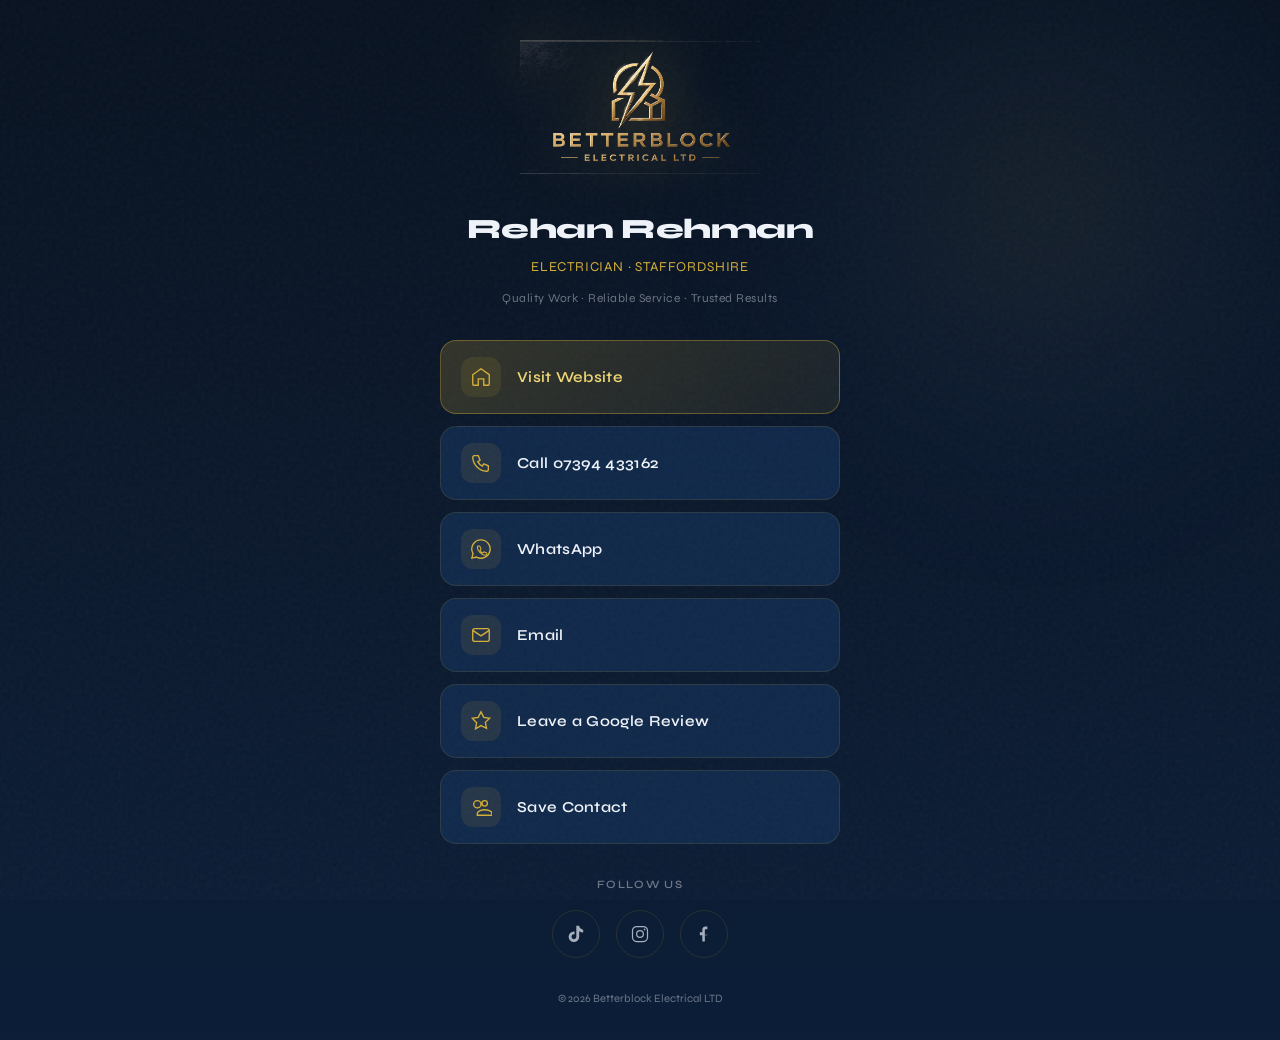
==== links/index.html @ 1008aa53 "Initial Betterblock Electrical website. EOF  Co-authored-by: Cursor <cursoragent@cursor.com>" ====
<!DOCTYPE html>
<html lang="en-GB">
<head>
  <meta charset="UTF-8">
  <meta name="viewport" content="width=device-width, initial-scale=1.0">
  <meta name="description" content="Betterblock Electrical — contact Rehan Rehman. Call, WhatsApp, save contact, and more.">
  <title>Betterblock Electrical | Digital Card</title>
  <link rel="preconnect" href="https://fonts.googleapis.com">
  <link rel="preconnect" href="https://fonts.gstatic.com" crossorigin>
  <link href="https://fonts.googleapis.com/css2?family=Instrument+Serif:ital@0;1&family=Syne:wght@400;500;600;700;800&display=swap" rel="stylesheet">
  <link rel="stylesheet" href="../css/styles.css">
  <link rel="stylesheet" href="../css/links.css">
  <link rel="icon" href="../assets/logo-icon.png" type="image/png">
</head>
<body class="links-page">
  <div class="grain" aria-hidden="true"></div>
  <div class="ambient-light ambient-hero" aria-hidden="true"></div>

  <main class="links-main">
    <header class="links-header">
      <img src="../assets/logo-full.png" alt="Betterblock Electrical LTD" class="links-logo" width="240">
      <h1 class="links-name">Rehan Rehman</h1>
      <p class="links-role">Electrician · Staffordshire</p>
      <p class="links-tagline">Quality Work · Reliable Service · Trusted Results</p>
    </header>

    <nav class="links-actions" aria-label="Contact actions">
      <a href="../" class="link-btn link-btn--primary">
        <span class="link-btn-icon" aria-hidden="true">
          <svg width="22" height="22" viewBox="0 0 24 24" fill="none"><path d="M3 9.5L12 3l9 6.5V20a1 1 0 01-1 1h-5v-7H9v7H4a1 1 0 01-1-1V9.5z" stroke="currentColor" stroke-width="1.5"/></svg>
        </span>
        Visit Website
      </a>

      <a href="tel:07394433162" class="link-btn">
        <span class="link-btn-icon" aria-hidden="true">
          <svg width="22" height="22" viewBox="0 0 24 24" fill="none"><path d="M5 4h4l2 5-2.5 1.5a11 11 0 005 5L15 13l5 2v4a2 2 0 01-2 2A16 16 0 013 6a2 2 0 012-2z" stroke="currentColor" stroke-width="1.5"/></svg>
        </span>
        Call 07394 433162
      </a>

      <a href="https://wa.me/447394433162" class="link-btn" target="_blank" rel="noopener noreferrer">
        <span class="link-btn-icon" aria-hidden="true">
          <svg width="22" height="22" viewBox="0 0 24 24" fill="none"><path d="M12 2a10 10 0 00-8.7 15L2 22l5.2-1.2A10 10 0 1012 2z" stroke="currentColor" stroke-width="1.5"/><path d="M8.5 9.5c.3-.7.5-.7.9-.7h.8c.3 0 .5 0 .7.5l1 2.3c.1.3 0 .5-.2.7l-.6.6c-.2.2-.2.4 0 .7.5.9 1.5 1.9 2.4 2.4.3.2.5.2.7 0l.6-.6c.2-.2.4-.3.7-.2l2.3 1c.5.2.5.4.5.7v.8c0 .4 0 .6-.7.9-1 .5-2.2.4-3.8-.5-2-1.1-3.9-3-5-5-.9-1.6-1-2.8-.5-3.8z" stroke="currentColor" stroke-width="1.2"/></svg>
        </span>
        WhatsApp
      </a>

      <a href="mailto:Betterblockelectrical@gmail.com" class="link-btn">
        <span class="link-btn-icon" aria-hidden="true">
          <svg width="22" height="22" viewBox="0 0 24 24" fill="none"><rect x="3" y="5" width="18" height="14" rx="2" stroke="currentColor" stroke-width="1.5"/><path d="M3 7l9 6 9-6" stroke="currentColor" stroke-width="1.5"/></svg>
        </span>
        Email
      </a>

      <a href="#" class="link-btn" id="google-review" data-placeholder="Add your Google review link">
        <span class="link-btn-icon" aria-hidden="true">
          <svg width="22" height="22" viewBox="0 0 24 24" fill="none"><path d="M12 2l3 6 6.5 1-4.7 4.5 1.2 6.5L12 17l-6 3.5 1.2-6.5L2.5 9 9 8l3-6z" stroke="currentColor" stroke-width="1.5"/></svg>
        </span>
        Leave a Google Review
      </a>

      <a href="../assets/contact.vcf" class="link-btn" download="Rehan-Rehman-Better-Block-Electrical.vcf">
        <span class="link-btn-icon" aria-hidden="true">
          <svg width="22" height="22" viewBox="0 0 24 24" fill="none"><path d="M16 11c1.7 0 3-1.3 3-3S17.7 5 16 5s-3 1.3-3 3 1.3 3 3 3zM8 13c2.2 0 4-1.8 4-4S10.2 5 8 5 4 6.8 4 9s1.8 4 4 4zm8 2c-2.7 0-8 1.3-8 4v2h16v-2c0-2.7-5.3-4-8-4z" stroke="currentColor" stroke-width="1.5"/></svg>
        </span>
        Save Contact
      </a>
    </nav>

    <div class="links-social">
      <p class="links-social-label">Follow us</p>
      <div class="social-row">
        <a href="#" class="social-btn" aria-label="TikTok" data-placeholder="Add TikTok URL">
          <svg width="20" height="20" viewBox="0 0 24 24" fill="currentColor" aria-hidden="true"><path d="M19.59 6.69a4.83 4.83 0 01-3.77-4.25V2h-3.45v13.67a2.89 2.89 0 01-2.88 2.5 2.89 2.89 0 01-2.89-2.89 2.89 2.89 0 012.89-2.89c.28 0 .54.04.79.1v-3.5a6.37 6.37 0 00-.79-.05 6.34 6.34 0 00-6.34 6.34 6.34 6.34 0 006.34 6.34 6.34 6.34 0 006.34-6.34V8.69a8.18 8.18 0 004.78 1.52V6.76a4.85 4.85 0 01-1.01-.07z"/></svg>
        </a>
        <a href="#" class="social-btn" aria-label="Instagram" data-placeholder="Add Instagram URL">
          <svg width="20" height="20" viewBox="0 0 24 24" fill="none" aria-hidden="true"><rect x="3" y="3" width="18" height="18" rx="5" stroke="currentColor" stroke-width="1.5"/><circle cx="12" cy="12" r="4" stroke="currentColor" stroke-width="1.5"/><circle cx="17.5" cy="6.5" r="1" fill="currentColor"/></svg>
        </a>
        <a href="#" class="social-btn" aria-label="Facebook" data-placeholder="Add Facebook URL">
          <svg width="20" height="20" viewBox="0 0 24 24" fill="currentColor" aria-hidden="true"><path d="M13 10V7.5c0-.8.2-1.3 1.3-1.3H16V3h-2.2C11.1 3 10 4.9 10 7v3H7v3.5h3V21h3v-7.5h2.5L17 13h-4z"/></svg>
        </a>
      </div>
    </div>

    <footer class="links-footer">
      <p>&copy; 2026 Betterblock Electrical LTD</p>
    </footer>
  </main>

  <script src="../js/links.js"></script>
</body>
</html>
---- css/styles.css ----
/* ============================================
   BETTER BLOCK ELECTRICAL — Design System
   Dark premium + gold accents (from business card)
   ============================================ */

:root {
  --bg-deep: #0a1628;
  --bg-surface: #0f2240;
  --bg-elevated: #152d52;
  --bg-lit: #122847;
  --bg-card: rgba(18, 45, 82, 0.78);

  --gold: #d4af37;
  --gold-light: #f0d875;
  --gold-dark: #9a7b1a;
  --gold-glow: rgba(212, 175, 55, 0.4);
  --light-beam: rgba(100, 160, 230, 0.08);
  --light-beam-strong: rgba(100, 160, 230, 0.14);

  --text-primary: #f0f4fa;
  --text-secondary: rgba(240, 244, 250, 0.68);
  --text-muted: rgba(240, 244, 250, 0.42);

  --border: rgba(212, 175, 55, 0.14);
  --border-hover: rgba(212, 175, 55, 0.38);

  --font-display: 'Syne', system-ui, sans-serif;
  --font-serif: 'Instrument Serif', Georgia, serif;

  --ease-out-expo: cubic-bezier(0.16, 1, 0.3, 1);
  --ease-in-out: cubic-bezier(0.65, 0, 0.35, 1);

  --header-h: 88px;
  --section-pad: clamp(4rem, 10vw, 8rem);
  --container: min(900px, calc(100% - 2.5rem));
}

*, *::before, *::after {
  box-sizing: border-box;
  margin: 0;
  padding: 0;
}

html {
  scroll-behavior: auto;
}

html.lenis, html.lenis body {
  height: auto;
}

.lenis.lenis-smooth {
  scroll-behavior: auto !important;
}

body {
  font-family: var(--font-display);
  background: linear-gradient(180deg, #081220 0%, var(--bg-deep) 35%, #0c1e38 100%);
  color: var(--text-primary);
  line-height: 1.6;
  overflow-x: hidden;
  -webkit-font-smoothing: antialiased;
}

body.is-loading {
  overflow: hidden;
}

body.is-loading main,
body.is-loading .site-header,
body.is-loading .mobile-cta-bar {
  visibility: hidden;
}

main {
  display: flex;
  flex-direction: column;
  align-items: center;
  width: 100%;
}

main > section {
  width: 100%;
}

a, button {
  cursor: pointer;
}

img {
  max-width: 100%;
  display: block;
}

a {
  color: inherit;
  text-decoration: none;
}

button {
  font: inherit;
  border: none;
  background: none;
  color: inherit;
}

/* Ambient light orbs */
.ambient-light {
  position: fixed;
  pointer-events: none;
  z-index: 0;
  border-radius: 50%;
  filter: blur(80px);
}

.ambient-hero {
  top: -10%;
  right: -5%;
  width: min(600px, 80vw);
  height: min(600px, 80vw);
  background: radial-gradient(circle, rgba(212, 175, 55, 0.1) 0%, rgba(60, 120, 200, 0.06) 40%, transparent 70%);
}

.ambient-mid {
  bottom: 30%;
  left: -10%;
  width: min(500px, 70vw);
  height: min(500px, 70vw);
  background: radial-gradient(circle, rgba(50, 100, 180, 0.12) 0%, transparent 70%);
}

.section-lit {
  position: relative;
  background: linear-gradient(180deg, var(--bg-lit) 0%, var(--bg-surface) 100%);
  border-top: 1px solid rgba(212, 175, 55, 0.08);
  border-bottom: 1px solid rgba(212, 175, 55, 0.08);
}

.section-glow {
  position: absolute;
  top: 50%;
  left: 20%;
  width: 500px;
  height: 500px;
  transform: translate(-50%, -50%);
  background: radial-gradient(circle, var(--light-beam-strong) 0%, transparent 70%);
  pointer-events: none;
  z-index: 0;
}

.process-inner,
.areas-inner,
.faq-inner {
  position: relative;
  z-index: 1;
}

.section-glow--right {
  left: auto;
  right: 0;
  transform: translate(30%, -50%);
}

.section-header--center {
  text-align: center;
  margin-left: auto;
  margin-right: auto;
}

.section-header--center .section-desc {
  margin-left: auto;
  margin-right: auto;
}

/* Grain overlay */
.grain {
  position: fixed;
  inset: 0;
  z-index: 9998;
  pointer-events: none;
  opacity: 0.04;
  background-image: url("data:image/svg+xml,%3Csvg viewBox='0 0 256 256' xmlns='http://www.w3.org/2000/svg'%3E%3Cfilter id='n'%3E%3CfeTurbulence type='fractalNoise' baseFrequency='0.85' numOctaves='4' stitchTiles='stitch'/%3E%3C/filter%3E%3Crect width='100%25' height='100%25' filter='url(%23n)'/%3E%3C/svg%3E");
}

/* Custom cursor glow — soft ambient light, cursor stays visible */
.cursor-glow {
  position: fixed;
  top: 0;
  left: 0;
  width: 360px;
  height: 360px;
  border-radius: 50%;
  background: radial-gradient(
    circle,
    rgba(212, 175, 55, 0.07) 0%,
    rgba(80, 130, 200, 0.04) 35%,
    transparent 70%
  );
  pointer-events: none;
  z-index: 1;
  opacity: 0;
  transform: translate(-50%, -50%);
  transition: opacity 0.5s ease;
  will-change: transform;
}

.cursor-glow.is-active {
  opacity: 1;
}

@media (pointer: coarse), (prefers-reduced-motion: reduce) {
  .cursor-glow { display: none; }
}

/* Electric canvas background */
#electric-canvas {
  position: fixed;
  inset: 0;
  z-index: 1;
  pointer-events: none;
  opacity: 1;
}

/* ========== HEADER ========== */
.site-header {
  position: fixed;
  top: 0;
  left: 0;
  right: 0;
  z-index: 100;
  min-height: var(--header-h);
  display: flex;
  align-items: center;
  justify-content: center;
  padding: 0.75rem 3.5rem 0.75rem 1.25rem;
  background: rgba(10, 22, 40, 0.88);
  backdrop-filter: blur(20px) saturate(1.2);
  border-bottom: 1px solid var(--border);
  transition: transform 0.5s var(--ease-out-expo), background 0.3s;
}

.header-center {
  display: flex;
  flex-direction: column;
  align-items: center;
  gap: 0.65rem;
  width: 100%;
  max-width: var(--container);
}

@media (min-width: 900px) {
  .header-center {
    flex-direction: row;
    justify-content: center;
    flex-wrap: wrap;
    gap: 1.5rem 2.5rem;
  }
}

.site-header.hidden {
  transform: translateY(-100%);
}

.logo-link {
  display: flex;
  align-items: center;
  gap: 0.75rem;
}

.logo-mark {
  width: 40px;
  height: 40px;
  object-fit: contain;
  filter: drop-shadow(0 0 10px var(--gold-glow));
}

.logo-text {
  display: flex;
  flex-direction: column;
  line-height: 1.15;
}

.logo-name {
  font-size: 0.85rem;
  font-weight: 700;
  letter-spacing: 0.06em;
  text-transform: uppercase;
}

.logo-sub {
  font-size: 0.6rem;
  font-weight: 500;
  letter-spacing: 0.2em;
  text-transform: uppercase;
  color: var(--gold);
}

.nav-desktop {
  display: none;
  gap: 2.5rem;
}

.nav-desktop a {
  font-size: 0.8rem;
  font-weight: 500;
  letter-spacing: 0.04em;
  text-transform: uppercase;
  color: var(--text-secondary);
  transition: color 0.3s;
  position: relative;
}

.nav-desktop a::after {
  content: '';
  position: absolute;
  bottom: -4px;
  left: 0;
  width: 0;
  height: 1px;
  background: var(--gold);
  transition: width 0.4s var(--ease-out-expo);
}

.nav-desktop a:hover {
  color: var(--text-primary);
}

.nav-desktop a:hover::after {
  width: 100%;
}

.header-cta {
  display: none;
  align-items: center;
  gap: 0.5rem;
  padding: 0.55rem 1.25rem;
  font-size: 0.75rem;
  font-weight: 600;
  letter-spacing: 0.06em;
  text-transform: uppercase;
  border: 1px solid var(--border-hover);
  border-radius: 100px;
  transition: all 0.4s var(--ease-out-expo);
}

.header-actions {
  display: none;
  align-items: center;
  gap: 0.65rem;
  flex-wrap: wrap;
  justify-content: center;
}

.header-card,
.header-email {
  padding: 0.5rem 1rem;
  font-size: 0.72rem;
  font-weight: 600;
  letter-spacing: 0.06em;
  text-transform: uppercase;
  color: var(--gold);
  border: 1px solid var(--border);
  border-radius: 100px;
  transition: all 0.35s var(--ease-out-expo);
}

.header-card:hover,
.header-email:hover {
  border-color: var(--gold);
  background: rgba(212, 175, 55, 0.1);
  box-shadow: 0 0 20px rgba(212, 175, 55, 0.12);
}

.header-cta:hover {
  background: rgba(212, 175, 55, 0.1);
  border-color: var(--gold);
  box-shadow: 0 0 30px var(--gold-glow);
}

.cta-dot {
  width: 6px;
  height: 6px;
  border-radius: 50%;
  background: #4ade80;
  box-shadow: 0 0 8px #4ade80;
  animation: pulse-dot 2s infinite;
}

@keyframes pulse-dot {
  0%, 100% { opacity: 1; transform: scale(1); }
  50% { opacity: 0.6; transform: scale(0.85); }
}

.menu-toggle {
  display: flex;
  align-items: center;
  justify-content: center;
  width: 44px;
  height: 44px;
  padding: 0;
  z-index: 110;
  position: absolute;
  right: 1rem;
  top: 50%;
  transform: translateY(-50%);
  border-radius: 12px;
  border: 1px solid var(--border-hover);
  background: rgba(212, 175, 55, 0.06);
  transition: all 0.4s var(--ease-out-expo);
}

.menu-toggle:hover {
  border-color: var(--gold);
  background: rgba(212, 175, 55, 0.12);
  box-shadow: 0 0 24px rgba(212, 175, 55, 0.15);
}

.menu-toggle-box {
  display: flex;
  flex-direction: column;
  align-items: center;
  justify-content: center;
  gap: 5px;
  width: 20px;
}

.menu-line {
  display: block;
  width: 20px;
  height: 1.5px;
  background: var(--gold-light);
  border-radius: 2px;
  transition: all 0.45s var(--ease-out-expo);
  transform-origin: center;
}

.menu-toggle.active {
  border-color: var(--gold);
  background: rgba(212, 175, 55, 0.15);
}

.menu-toggle.active .menu-line:nth-child(1) {
  transform: translateY(6.5px) rotate(45deg);
}

.menu-toggle.active .menu-line:nth-child(2) {
  opacity: 0;
  transform: scaleX(0);
}

.menu-toggle.active .menu-line:nth-child(3) {
  transform: translateY(-6.5px) rotate(-45deg);
}

.mobile-menu {
  position: fixed;
  inset: 0;
  z-index: 105;
  pointer-events: none;
  visibility: hidden;
}

.mobile-menu.open {
  pointer-events: auto;
  visibility: visible;
}

.mobile-menu-backdrop {
  position: absolute;
  inset: 0;
  background: rgba(6, 14, 28, 0.75);
  backdrop-filter: blur(8px);
  opacity: 0;
  transition: opacity 0.5s var(--ease-out-expo);
  cursor: pointer;
}

.mobile-menu.open .mobile-menu-backdrop {
  opacity: 1;
}

.mobile-menu-panel {
  position: absolute;
  top: 0;
  right: 0;
  width: min(100%, 380px);
  height: 100%;
  display: flex;
  flex-direction: column;
  padding: calc(var(--header-h) + 1.5rem) 2rem 2rem;
  background: linear-gradient(165deg, rgba(15, 34, 64, 0.98) 0%, rgba(8, 18, 32, 0.99) 100%);
  border-left: 1px solid var(--border);
  box-shadow: -20px 0 80px rgba(0, 0, 0, 0.5);
  transform: translateX(105%);
  transition: transform 0.55s var(--ease-out-expo);
  overflow-y: auto;
}

.mobile-menu.open .mobile-menu-panel {
  transform: translateX(0);
}

.mobile-menu-panel::before {
  content: '';
  position: absolute;
  top: 0;
  left: 0;
  right: 0;
  height: 3px;
  background: linear-gradient(90deg, transparent, var(--gold), transparent);
  opacity: 0.6;
}

.mobile-menu-top {
  display: flex;
  align-items: center;
  justify-content: space-between;
  gap: 0.75rem;
  margin-bottom: 2.5rem;
  padding-bottom: 1.5rem;
  border-bottom: 1px solid var(--border);
}

.mobile-menu-brand {
  display: flex;
  align-items: center;
  gap: 0.75rem;
}

.mobile-menu-top img {
  filter: drop-shadow(0 0 12px var(--gold-glow));
}

.mobile-menu-close {
  display: flex;
  align-items: center;
  justify-content: center;
  width: 40px;
  height: 40px;
  border-radius: 10px;
  border: 1px solid var(--border-hover);
  background: rgba(212, 175, 55, 0.08);
  flex-shrink: 0;
  position: relative;
  transition: all 0.3s var(--ease-out-expo);
}

.mobile-menu-close span {
  position: absolute;
  width: 16px;
  height: 1.5px;
  background: var(--gold-light);
  border-radius: 2px;
}

.mobile-menu-close span:first-child { transform: rotate(45deg); }
.mobile-menu-close span:last-child { transform: rotate(-45deg); }

.mobile-menu-close:hover {
  border-color: var(--gold);
  background: rgba(212, 175, 55, 0.15);
}

body.menu-open .site-header {
  z-index: 120;
  transform: translateY(0) !important;
}

body.menu-open .menu-toggle {
  z-index: 121;
}

.mobile-menu-label {
  font-size: 0.65rem;
  font-weight: 600;
  letter-spacing: 0.2em;
  text-transform: uppercase;
  color: var(--text-muted);
}

.mobile-menu nav {
  display: flex;
  flex-direction: column;
  gap: 0.25rem;
  flex: 1;
}

.mobile-menu nav a {
  display: flex;
  align-items: baseline;
  gap: 1rem;
  padding: 1rem 0.75rem;
  border-radius: 12px;
  font-weight: 700;
  letter-spacing: -0.02em;
  color: var(--text-primary);
  transition: all 0.35s var(--ease-out-expo);
  border: 1px solid transparent;
}

.mobile-menu nav a:hover,
.mobile-menu nav a:focus-visible {
  background: rgba(212, 175, 55, 0.08);
  border-color: rgba(212, 175, 55, 0.2);
  color: var(--gold-light);
}

.nav-index {
  font-size: 0.7rem;
  font-weight: 600;
  letter-spacing: 0.08em;
  color: var(--gold);
  opacity: 0.7;
  min-width: 1.5rem;
}

.nav-text {
  font-size: clamp(1.35rem, 4.5vw, 1.75rem);
}

.mobile-menu-actions {
  display: flex;
  flex-direction: column;
  gap: 0.75rem;
  margin-top: 2rem;
  padding-top: 1.5rem;
  border-top: 1px solid var(--border);
}

.mobile-menu-call {
  display: flex;
  align-items: center;
  justify-content: center;
  gap: 0.6rem;
  padding: 1rem 1.25rem;
  font-size: 1rem;
  font-weight: 700;
  letter-spacing: 0.02em;
  color: var(--bg-deep) !important;
  background: linear-gradient(135deg, var(--gold-light), var(--gold));
  border-radius: 100px;
  box-shadow: 0 4px 24px var(--gold-glow);
  transition: transform 0.3s var(--ease-out-expo), box-shadow 0.3s;
}

.mobile-menu-call:hover {
  transform: translateY(-2px);
  box-shadow: 0 8px 32px var(--gold-glow);
}

.call-dot {
  width: 8px;
  height: 8px;
  border-radius: 50%;
  background: #4ade80;
  box-shadow: 0 0 8px #4ade80;
  animation: pulse-dot 2s infinite;
}

.mobile-menu-card {
  text-align: center;
  padding: 0.85rem;
  font-size: 0.8rem;
  font-weight: 600;
  letter-spacing: 0.06em;
  text-transform: uppercase;
  color: var(--gold) !important;
  border: 1px solid var(--border-hover);
  border-radius: 100px;
  transition: all 0.3s var(--ease-out-expo);
}

.mobile-menu-email {
  text-align: center;
  padding: 0.85rem;
  font-size: 0.8rem;
  font-weight: 600;
  letter-spacing: 0.06em;
  text-transform: uppercase;
  color: var(--text-primary) !important;
  border: 1px solid var(--border);
  border-radius: 100px;
  transition: all 0.3s var(--ease-out-expo);
}

.mobile-menu-email:hover {
  border-color: var(--gold);
  color: var(--gold) !important;
}

.mobile-menu-card:hover {
  background: rgba(212, 175, 55, 0.08);
  border-color: var(--gold);
}

@media (min-width: 900px) {
  .nav-desktop { display: flex; }
  .header-actions { display: flex; }
  .header-cta { display: flex; }
  .menu-toggle { display: none; }
}

/* ========== HERO ========== */
.hero {
  position: relative;
  min-height: 100vh;
  min-height: 100dvh;
  display: flex;
  flex-direction: column;
  align-items: center;
  justify-content: center;
  text-align: center;
  padding: calc(var(--header-h) + 2rem) 1.25rem 4rem;
  overflow: hidden;
}

.hero-grid {
  position: absolute;
  inset: 0;
  background-image:
    radial-gradient(circle at 50% 30%, rgba(60, 120, 200, 0.1) 0%, transparent 50%),
    radial-gradient(circle at 50% 70%, rgba(212, 175, 55, 0.06) 0%, transparent 45%),
    linear-gradient(rgba(80, 130, 200, 0.04) 1px, transparent 1px),
    linear-gradient(90deg, rgba(80, 130, 200, 0.04) 1px, transparent 1px);
  background-size: 100% 100%, 100% 100%, 60px 60px, 60px 60px;
  mask-image: radial-gradient(ellipse 80% 70% at 50% 50%, black 20%, transparent 80%);
}

.hero-content {
  position: relative;
  z-index: 2;
  max-width: 680px;
  margin: 0 auto;
  display: flex;
  flex-direction: column;
  align-items: center;
}

.hero-badge {
  display: inline-flex;
  align-items: center;
  gap: 0.6rem;
  padding: 0.45rem 1rem 0.45rem 0.75rem;
  font-size: 0.72rem;
  font-weight: 500;
  letter-spacing: 0.04em;
  text-transform: uppercase;
  color: var(--text-secondary);
  border: 1px solid var(--border);
  border-radius: 100px;
  background: rgba(15, 34, 64, 0.55);
  backdrop-filter: blur(10px);
  margin-bottom: 1.75rem;
  opacity: 0;
}

.badge-pulse {
  width: 8px;
  height: 8px;
  border-radius: 50%;
  background: var(--gold);
  box-shadow: 0 0 12px var(--gold-glow);
  animation: pulse-dot 2s infinite;
}

.hero-title {
  font-size: clamp(3rem, 10vw, 5.5rem);
  font-weight: 800;
  line-height: 0.95;
  letter-spacing: -0.04em;
  margin-bottom: 1.5rem;
}

.hero-title .line {
  display: block;
  overflow: hidden;
}

.hero-title .word {
  display: inline-block;
  transform: translateY(110%);
}

.hero-title .accent {
  font-family: var(--font-serif);
  font-style: italic;
  font-weight: 400;
  color: var(--gold);
  background: linear-gradient(135deg, var(--gold-light), var(--gold), var(--gold-dark));
  -webkit-background-clip: text;
  -webkit-text-fill-color: transparent;
  background-clip: text;
}

.hero-lead {
  font-size: clamp(1rem, 2.5vw, 1.15rem);
  color: var(--text-secondary);
  max-width: 520px;
  margin: 0 auto 2rem;
  line-height: 1.7;
  opacity: 0;
}

.hero-actions {
  display: flex;
  flex-wrap: wrap;
  gap: 0.75rem;
  margin-bottom: 3rem;
  opacity: 0;
  justify-content: center;
}

@media (max-width: 520px) {
  .hero-actions .btn {
    width: 100%;
    max-width: 280px;
  }
}

.btn {
  display: inline-flex;
  align-items: center;
  justify-content: center;
  gap: 0.6rem;
  padding: 0.9rem 1.75rem;
  font-size: 0.85rem;
  font-weight: 600;
  letter-spacing: 0.04em;
  text-transform: uppercase;
  border-radius: 100px;
  transition: all 0.4s var(--ease-out-expo);
  position: relative;
  overflow: hidden;
}

.btn-primary {
  background: linear-gradient(135deg, var(--gold-light), var(--gold), var(--gold-dark));
  color: var(--bg-deep);
  border: none;
  box-shadow: 0 4px 30px var(--gold-glow);
}

.btn-primary:hover {
  transform: translateY(-2px);
  box-shadow: 0 8px 40px rgba(212, 175, 55, 0.5);
}

.btn-primary::before {
  content: '';
  position: absolute;
  inset: 0;
  background: linear-gradient(135deg, transparent, rgba(255,255,255,0.25), transparent);
  transform: translateX(-100%);
  transition: transform 0.6s;
}

.btn-primary:hover::before {
  transform: translateX(100%);
}

.btn-ghost {
  border: 1px solid var(--border);
  color: var(--text-primary);
  background: rgba(15, 34, 64, 0.5);
  backdrop-filter: blur(10px);
}

.btn-ghost:hover {
  border-color: var(--gold);
  color: var(--gold);
}

.btn-card {
  border: 1px solid rgba(212, 175, 55, 0.45);
  color: var(--gold);
  background: rgba(212, 175, 55, 0.08);
  backdrop-filter: blur(10px);
}

.btn-card:hover {
  background: rgba(212, 175, 55, 0.16);
  border-color: var(--gold);
  box-shadow: 0 0 24px rgba(212, 175, 55, 0.18);
}

.btn-full {
  width: 100%;
}

.hero-trust {
  display: flex;
  flex-wrap: wrap;
  align-items: center;
  justify-content: center;
  gap: 1.5rem;
  opacity: 0;
}

.trust-item {
  display: flex;
  flex-direction: column;
  gap: 0.15rem;
  align-items: center;
}

.trust-num {
  font-size: 1.1rem;
  font-weight: 700;
  color: var(--gold);
  letter-spacing: -0.02em;
}

.trust-label {
  font-size: 0.68rem;
  text-transform: uppercase;
  letter-spacing: 0.08em;
  color: var(--text-muted);
}

.trust-divider {
  width: 1px;
  height: 32px;
  background: var(--border);
}

/* Hero visual — centred below copy */
.hero-visual {
  display: block;
  position: relative;
  z-index: 1;
  width: 100%;
  max-width: 380px;
  aspect-ratio: 1;
  margin: 2rem auto 0;
}

.logo-hero {
  position: absolute;
  top: 50%;
  left: 50%;
  transform: translate(-50%, -50%);
  z-index: 3;
}

.logo-hero img {
  width: clamp(200px, 28vw, 320px);
  height: auto;
  filter: drop-shadow(0 0 50px var(--gold-glow));
}

.logo-shimmer {
  position: absolute;
  inset: -20%;
  background: conic-gradient(from 0deg, transparent, rgba(212,175,55,0.15), transparent);
  animation: shimmer-spin 8s linear infinite;
  pointer-events: none;
}

@keyframes shimmer-spin {
  to { transform: rotate(360deg); }
}

.visual-ring {
  position: absolute;
  top: 50%;
  left: 50%;
  border-radius: 50%;
  border: 1px solid var(--border);
  transform: translate(-50%, -50%);
}

.ring-1 { width: 60%; height: 60%; animation: ring-pulse 4s ease-in-out infinite; }
.ring-2 { width: 80%; height: 80%; animation: ring-pulse 4s ease-in-out infinite 0.5s; }
.ring-3 { width: 100%; height: 100%; animation: ring-pulse 4s ease-in-out infinite 1s; }

@keyframes ring-pulse {
  0%, 100% { opacity: 0.3; transform: translate(-50%, -50%) scale(1); }
  50% { opacity: 0.8; transform: translate(-50%, -50%) scale(1.02); }
}

.floating-card {
  position: absolute;
  display: flex;
  align-items: center;
  gap: 0.5rem;
  padding: 0.65rem 1rem;
  font-size: 0.72rem;
  font-weight: 500;
  letter-spacing: 0.02em;
  white-space: nowrap;
  background: var(--bg-card);
  backdrop-filter: blur(20px);
  border: 1px solid var(--border);
  border-radius: 12px;
  box-shadow: 0 8px 32px rgba(0,0,0,0.3);
  z-index: 4;
}

.fc-icon { font-size: 1rem; }

.card-1 { top: 15%; right: 0; animation: float 6s ease-in-out infinite; }
.card-2 { bottom: 25%; left: -5%; animation: float 7s ease-in-out infinite 1s; }
.card-3 { bottom: 8%; right: 10%; animation: float 5s ease-in-out infinite 2s; }

@media (max-width: 600px) {
  .floating-card { display: none; }
  .hero-visual { max-width: 280px; }
}

@keyframes float {
  0%, 100% { transform: translateY(0); }
  50% { transform: translateY(-12px); }
}

.scroll-hint {
  position: absolute;
  bottom: 2rem;
  left: 50%;
  transform: translateX(-50%);
  display: flex;
  flex-direction: column;
  align-items: center;
  gap: 0.75rem;
  font-size: 0.65rem;
  letter-spacing: 0.2em;
  text-transform: uppercase;
  color: var(--text-muted);
  opacity: 0;
}

.scroll-line {
  width: 1px;
  height: 48px;
  background: linear-gradient(to bottom, var(--gold), transparent);
  animation: scroll-line 2s ease-in-out infinite;
}

@keyframes scroll-line {
  0%, 100% { transform: scaleY(0.3); transform-origin: top; opacity: 0.3; }
  50% { transform: scaleY(1); opacity: 1; }
}

/* ========== MARQUEE ========== */
.marquee-section {
  position: relative;
  z-index: 2;
  padding: 1.25rem 0;
  border-top: 1px solid var(--border);
  border-bottom: 1px solid var(--border);
  background: var(--bg-surface);
  overflow: hidden;
}

.marquee-track {
  display: flex;
  gap: 2rem;
  white-space: nowrap;
  animation: marquee 30s linear infinite;
  font-size: 0.8rem;
  font-weight: 600;
  letter-spacing: 0.15em;
  text-transform: uppercase;
  color: var(--text-muted);
}

.marquee-track .dot {
  color: var(--gold);
  font-size: 0.5rem;
}

@keyframes marquee {
  from { transform: translateX(0); }
  to { transform: translateX(-50%); }
}

/* ========== SERVICES ========== */
.services {
  position: relative;
  z-index: 2;
  padding: var(--section-pad) 1.25rem;
  max-width: var(--container);
  margin: 0 auto;
  text-align: center;
}

.section-header {
  max-width: 640px;
  margin: 0 auto clamp(2rem, 4vw, 3rem);
  text-align: center;
}

.section-tag {
  display: inline-block;
  font-size: 0.7rem;
  font-weight: 600;
  letter-spacing: 0.15em;
  text-transform: uppercase;
  color: var(--gold);
  margin-bottom: 1rem;
}

.section-title {
  font-size: clamp(2.25rem, 5vw, 3.5rem);
  font-weight: 800;
  line-height: 1.05;
  letter-spacing: -0.03em;
  margin-bottom: 1.25rem;
}

.section-title em {
  font-family: var(--font-serif);
  font-style: italic;
  font-weight: 400;
  color: var(--gold);
}

.section-desc {
  font-size: 1.05rem;
  color: var(--text-secondary);
  line-height: 1.7;
  margin-left: auto;
  margin-right: auto;
}

.services-grid {
  display: grid;
  grid-template-columns: 1fr;
  gap: 0.75rem;
  max-width: 520px;
  margin: 0 auto;
}

@media (min-width: 700px) {
  .services-grid {
    max-width: var(--container);
    grid-template-columns: repeat(2, 1fr);
    gap: 0.85rem;
  }
}

.service-card {
  position: relative;
  padding: 1.25rem 1.35rem;
  border-radius: 16px;
  border: 1px solid var(--border);
  background: var(--bg-card);
  backdrop-filter: blur(20px);
  overflow: hidden;
  transition: all 0.5s var(--ease-out-expo);
  cursor: pointer;
  text-align: center;
}

.service-card:hover {
  border-color: var(--border-hover);
  transform: translateY(-4px);
  box-shadow: 0 20px 60px rgba(0,0,0,0.4), 0 0 40px rgba(212,175,55,0.08);
}

.card-glow {
  position: absolute;
  top: -50%;
  left: -50%;
  width: 200%;
  height: 200%;
  background: radial-gradient(circle at var(--mouse-x, 50%) var(--mouse-y, 50%), rgba(212,175,55,0.08), transparent 50%);
  opacity: 0;
  transition: opacity 0.4s;
  pointer-events: none;
}

.service-card:hover .card-glow {
  opacity: 1;
}

.card-icon {
  width: 40px;
  height: 40px;
  display: flex;
  align-items: center;
  justify-content: center;
  margin: 0 auto 0.75rem;
  color: var(--gold);
}

.card-icon svg {
  width: 28px;
  height: 28px;
}

.service-card h3 {
  font-size: 1rem;
  font-weight: 700;
  letter-spacing: -0.02em;
  margin-bottom: 0.35rem;
}

.service-card p {
  font-size: 0.82rem;
  color: var(--text-secondary);
  line-height: 1.5;
  margin-bottom: 0.5rem;
}

@media (max-width: 699px) {
  .services-grid {
    gap: 0.55rem;
  }

  .service-card {
    display: grid;
    grid-template-columns: 36px 1fr;
    grid-template-rows: auto auto;
    column-gap: 0.85rem;
    row-gap: 0.15rem;
    padding: 0.75rem 0.9rem;
    text-align: left;
    align-items: start;
  }

  .card-icon {
    grid-row: 1 / 3;
    grid-column: 1;
    width: 36px;
    height: 36px;
    margin: 0;
    align-self: center;
  }

  .card-icon svg {
    width: 24px;
    height: 24px;
  }

  .service-card h3 {
    grid-column: 2;
    font-size: 0.9rem;
    margin-bottom: 0;
    align-self: end;
  }

  .service-card p {
    grid-column: 2;
    font-size: 0.75rem;
    line-height: 1.35;
    margin-bottom: 0;
  }

  .card-link {
    display: none;
  }
}

.card-link {
  font-size: 0.75rem;
  font-weight: 600;
  letter-spacing: 0.06em;
  text-transform: uppercase;
  color: var(--gold);
  opacity: 0;
  transform: translateY(6px);
  transition: all 0.4s var(--ease-out-expo);
}

.service-card:hover .card-link {
  opacity: 1;
  transform: translateY(0);
}

/* ========== ABOUT ========== */
.about-strip {
  position: relative;
  z-index: 2;
  padding: var(--section-pad) 1.25rem;
  background: var(--bg-surface);
  border-top: 1px solid var(--border);
  border-bottom: 1px solid var(--border);
}

.about-inner {
  max-width: var(--container);
  margin: 0 auto;
  display: flex;
  flex-direction: column;
  align-items: center;
  gap: 3rem;
  text-align: center;
}

.about-bio {
  font-size: 1.05rem;
  color: var(--text-secondary);
  line-height: 1.75;
  margin-bottom: 2rem;
  max-width: 560px;
}

.about-values {
  list-style: none;
  display: flex;
  flex-wrap: wrap;
  gap: 0.75rem;
  justify-content: center;
}

.about-visual {
  width: 100%;
  max-width: min(100%, 520px);
}

.about-values li {
  padding: 0.5rem 1.25rem;
  font-size: 0.75rem;
  font-weight: 600;
  letter-spacing: 0.06em;
  text-transform: uppercase;
  border: 1px solid var(--border-hover);
  border-radius: 100px;
  color: var(--gold);
}

.about-frame {
  position: relative;
  border-radius: 16px;
  overflow: hidden;
  box-shadow: 0 30px 80px rgba(0,0,0,0.5);
  padding: 1.25rem;
  background: linear-gradient(145deg, rgba(18, 45, 82, 0.9), rgba(8, 18, 32, 0.95));
  border: 1px solid var(--border);
}

.about-frame img {
  width: 100%;
  height: auto;
  object-fit: contain;
  object-position: center;
  border-radius: 8px;
}

.frame-corner {
  position: absolute;
  width: 24px;
  height: 24px;
  border-color: var(--gold);
  border-style: solid;
}

.frame-corner.tl { top: 12px; left: 12px; border-width: 2px 0 0 2px; }
.frame-corner.tr { top: 12px; right: 12px; border-width: 2px 2px 0 0; }
.frame-corner.bl { bottom: 12px; left: 12px; border-width: 0 0 2px 2px; }
.frame-corner.br { bottom: 12px; right: 12px; border-width: 0 2px 2px 0; }

/* ========== CONTACT ========== */
.contact {
  position: relative;
  z-index: 2;
  padding: clamp(3rem, 8vw, 6rem) 1.25rem clamp(2.5rem, 6vw, 4rem);
  overflow: hidden;
}

.contact-bg-text {
  position: absolute;
  top: 50%;
  left: 50%;
  transform: translate(-50%, -50%);
  font-size: clamp(8rem, 25vw, 20rem);
  font-weight: 800;
  letter-spacing: -0.05em;
  color: rgba(212, 175, 55, 0.03);
  pointer-events: none;
  white-space: nowrap;
}

.contact-inner {
  max-width: var(--container);
  margin: 0 auto;
  display: grid;
  grid-template-columns: 1fr;
  gap: 3rem;
  align-items: start;
}

.contact-copy p {
  font-size: 1.05rem;
  color: var(--text-secondary);
  line-height: 1.7;
  margin-bottom: 2rem;
}

.contact-methods {
  display: flex;
  flex-direction: column;
  gap: 1rem;
}

.contact-inner--centered {
  max-width: 640px;
  text-align: center;
}

.contact-inner--centered .section-header,
.contact-inner--centered .contact-copy {
  text-align: center;
}

.contact-methods--prominent {
  margin-top: 2rem;
}

@media (min-width: 600px) {
  .contact-methods--prominent {
    flex-direction: row;
  }

  .contact-methods--prominent .contact-method {
    flex: 1;
    padding: 1.75rem;
  }

  .contact-methods--prominent .cm-value {
    font-size: 1.15rem;
  }
}

.contact-method {
  display: flex;
  flex-direction: column;
  gap: 0.2rem;
  padding: 1.25rem;
  border: 1px solid var(--border);
  border-radius: 14px;
  background: var(--bg-card);
  transition: all 0.4s var(--ease-out-expo);
}

.contact-method:hover {
  border-color: var(--gold);
  box-shadow: 0 0 30px var(--gold-glow);
}

.cm-label {
  font-size: 0.65rem;
  font-weight: 600;
  letter-spacing: 0.12em;
  text-transform: uppercase;
  color: var(--text-muted);
}

.cm-value {
  font-size: 1.05rem;
  font-weight: 600;
  color: var(--gold);
  word-break: break-word;
}

.contact-extras {
  display: grid;
  grid-template-columns: 1fr;
  gap: 0.75rem;
  margin-top: 2rem;
  text-align: left;
}

@media (min-width: 600px) {
  .contact-extras {
    grid-template-columns: repeat(3, 1fr);
    text-align: center;
  }
}

.contact-extra {
  display: flex;
  align-items: flex-start;
  gap: 0.75rem;
  padding: 1rem;
  border: 1px solid var(--border);
  border-radius: 14px;
  background: rgba(18, 45, 82, 0.5);
}

@media (min-width: 600px) {
  .contact-extra {
    flex-direction: column;
    align-items: center;
    text-align: center;
  }
}

.contact-extra-icon {
  font-size: 1.25rem;
  line-height: 1;
  flex-shrink: 0;
}

.contact-extra strong {
  display: block;
  font-size: 0.82rem;
  font-weight: 700;
  margin-bottom: 0.2rem;
  color: var(--text-primary);
}

.contact-extra span {
  font-size: 0.75rem;
  color: var(--text-secondary);
  line-height: 1.45;
}

.contact-card-link {
  display: inline-block;
  margin-top: 1.75rem;
  font-size: 0.8rem;
  font-weight: 600;
  letter-spacing: 0.06em;
  text-transform: uppercase;
  color: var(--gold);
  padding: 0.75rem 1.5rem;
  border: 1px solid var(--border-hover);
  border-radius: 100px;
  transition: all 0.35s var(--ease-out-expo);
}

.contact-card-link:hover {
  background: rgba(212, 175, 55, 0.1);
  border-color: var(--gold);
  box-shadow: 0 0 24px rgba(212, 175, 55, 0.12);
}

@media (min-width: 900px) {
  .contact-inner {
    grid-template-columns: 1fr;
    gap: 2rem;
  }
}

/* ========== PROCESS ========== */
.process {
  position: relative;
  z-index: 2;
  padding: var(--section-pad) 1.25rem;
  overflow: visible;
}

.process-inner {
  max-width: var(--container);
  margin: 0 auto;
  text-align: center;
  position: relative;
  z-index: 1;
}

.process-steps-wrap {
  position: relative;
  margin-top: 3rem;
  width: 100%;
  overflow: visible;
}

.process-steps {
  display: flex;
  flex-direction: column;
  gap: 1.25rem;
  max-width: 480px;
  margin: 0 auto;
}

.process-step {
  position: relative;
  z-index: 1;
  padding: 2rem;
  border-radius: 20px;
  border: 1px solid var(--border);
  background: rgba(20, 45, 82, 0.85);
  backdrop-filter: blur(12px);
  transition: all 0.4s var(--ease-out-expo);
  text-align: center;
  opacity: 1;
  visibility: visible;
}

.step-icon {
  position: relative;
  z-index: 2;
  width: 56px;
  height: 56px;
  margin: 0 auto 1rem;
  display: flex;
  align-items: center;
  justify-content: center;
  flex-shrink: 0;
  border-radius: 14px;
  background: rgba(212, 175, 55, 0.1);
  border: 1px solid rgba(212, 175, 55, 0.25);
  color: var(--gold);
}

.step-icon img,
.step-icon svg {
  width: 32px;
  height: 32px;
  display: block;
  flex-shrink: 0;
}

.process-step:hover {
  border-color: var(--border-hover);
  box-shadow: 0 12px 40px rgba(0, 0, 0, 0.25), 0 0 30px rgba(212, 175, 55, 0.06);
}

.step-num {
  display: block;
  font-size: 2.5rem;
  font-weight: 800;
  letter-spacing: -0.04em;
  color: rgba(212, 175, 55, 0.45);
  margin-bottom: 0.75rem;
}

.process-step h3 {
  font-size: 1.25rem;
  font-weight: 700;
  margin-bottom: 0.5rem;
}

.process-step p {
  font-size: 0.95rem;
  color: var(--text-secondary);
  line-height: 1.65;
}

.step-connector {
  display: block;
  width: 1px;
  height: 2rem;
  margin: 0 auto;
  background: linear-gradient(to bottom, var(--gold), rgba(212, 175, 55, 0.15));
}

@media (max-width: 899px) {
  .process-steps-wrap {
    margin-top: 1.75rem;
  }

  .process-steps {
    gap: 0.65rem;
    max-width: 100%;
  }

  .process-step {
    display: grid;
    grid-template-columns: 40px 1fr;
    grid-template-rows: auto auto auto;
    column-gap: 0.85rem;
    row-gap: 0.15rem;
    padding: 0.9rem 1rem;
    border-radius: 14px;
    text-align: left;
    align-items: start;
  }

  .step-icon {
    grid-row: 1 / 4;
    grid-column: 1;
    width: 40px;
    height: 40px;
    margin: 0;
    border-radius: 10px;
    align-self: center;
  }

  .step-icon img,
  .step-icon svg {
    width: 22px;
    height: 22px;
  }

  .step-num {
    grid-column: 2;
    font-size: 0.7rem;
    font-weight: 700;
    letter-spacing: 0.08em;
    margin-bottom: 0;
    line-height: 1.2;
  }

  .process-step h3 {
    grid-column: 2;
    font-size: 0.95rem;
    margin-bottom: 0;
  }

  .process-step p {
    grid-column: 2;
    font-size: 0.78rem;
    line-height: 1.4;
  }

  .step-connector {
    height: 0.85rem;
  }
}

@media (min-width: 900px) {
  .process-steps {
    display: grid;
    grid-template-columns: 1fr auto 1fr auto 1fr;
    align-items: stretch;
    gap: 1rem;
    max-width: 100%;
  }

  .step-connector {
    width: 40px;
    height: auto;
    align-self: center;
    background: linear-gradient(90deg, transparent, var(--gold), transparent);
    min-height: 1px;
  }
}

/* ========== AREAS ========== */
.areas {
  position: relative;
  z-index: 2;
  padding: var(--section-pad) 1.25rem;
}

.areas-inner {
  max-width: var(--container);
  margin: 0 auto;
  text-align: center;
}

.areas-visual {
  position: relative;
  width: min(240px, 60vw);
  height: min(240px, 60vw);
  margin: 0 auto 2rem;
  opacity: 1;
  visibility: visible;
}

.areas-map {
  width: 100%;
  height: 100%;
  display: block;
  object-fit: contain;
  filter: drop-shadow(0 0 24px rgba(212, 175, 55, 0.15));
}

.areas-map-label {
  position: absolute;
  bottom: -0.5rem;
  left: 50%;
  transform: translateX(-50%);
  font-size: 0.65rem;
  font-weight: 600;
  letter-spacing: 0.15em;
  text-transform: uppercase;
  color: var(--gold);
  white-space: nowrap;
}

.areas-grid {
  display: flex;
  flex-wrap: wrap;
  gap: 0.75rem;
  margin: 2.5rem auto 1.5rem;
  justify-content: center;
  max-width: 640px;
}

.areas-grid span {
  padding: 0.6rem 1.25rem;
  font-size: 0.82rem;
  font-weight: 500;
  letter-spacing: 0.02em;
  border: 1px solid var(--border);
  border-radius: 100px;
  background: rgba(20, 45, 82, 0.85);
  color: var(--text-primary);
  opacity: 1;
  visibility: visible;
  transition: all 0.3s var(--ease-out-expo);
}

.areas-grid span:hover {
  border-color: var(--gold);
  color: var(--gold);
  box-shadow: 0 0 20px rgba(212, 175, 55, 0.1);
}

.areas-note {
  font-size: 0.95rem;
  color: var(--text-secondary);
}

.areas-note a {
  color: var(--gold);
  text-decoration: underline;
  text-underline-offset: 3px;
}

/* ========== FAQ ========== */
.faq {
  position: relative;
  z-index: 2;
  padding: var(--section-pad) 1.25rem;
  overflow: hidden;
}

.faq-inner {
  max-width: 640px;
  margin: 0 auto;
  text-align: center;
}

.faq-list {
  display: flex;
  flex-direction: column;
  gap: 0.75rem;
  margin-top: 2.5rem;
}

.faq-item {
  border: 1px solid var(--border);
  border-radius: 16px;
  background: rgba(255, 255, 255, 0.03);
  overflow: hidden;
  transition: border-color 0.3s;
}

.faq-item[open] {
  border-color: var(--border-hover);
}

.faq-item summary {
  padding: 1.25rem 1.5rem;
  font-weight: 600;
  font-size: 1rem;
  cursor: pointer;
  list-style: none;
  display: flex;
  justify-content: space-between;
  align-items: center;
}

.faq-item summary::-webkit-details-marker {
  display: none;
}

.faq-item summary::after {
  content: '+';
  font-size: 1.25rem;
  color: var(--gold);
  transition: transform 0.3s;
}

.faq-item[open] summary::after {
  transform: rotate(45deg);
}

.faq-item p {
  padding: 0 1.5rem 1.25rem;
  font-size: 0.95rem;
  color: var(--text-secondary);
  line-height: 1.65;
}

/* ========== FOOTER ========== */
.site-footer {
  position: relative;
  z-index: 2;
  padding: 2.5rem 1.25rem;
  border-top: 1px solid var(--border);
  background: var(--bg-surface);
}

.footer-inner {
  max-width: var(--container);
  margin: 0 auto;
  display: flex;
  flex-direction: column;
  gap: 1.5rem;
  align-items: center;
  text-align: center;
}

.footer-brand {
  display: flex;
  align-items: center;
  gap: 0.75rem;
}

.footer-brand strong {
  display: block;
  font-size: 0.85rem;
  letter-spacing: 0.04em;
}

.footer-brand span {
  font-size: 0.72rem;
  color: var(--text-muted);
}

.footer-links {
  display: flex;
  gap: 2rem;
}

.footer-links a {
  font-size: 0.8rem;
  color: var(--text-secondary);
  transition: color 0.3s;
}

.footer-links a:hover {
  color: var(--gold);
}

.footer-legal {
  font-size: 0.7rem;
  color: var(--text-muted);
  width: 100%;
  text-align: center;
}

/* ========== SITE LOADER ========== */
.site-loader {
  position: fixed;
  inset: 0;
  z-index: 10001;
  display: flex;
  align-items: center;
  justify-content: center;
  background: linear-gradient(180deg, #081220 0%, var(--bg-deep) 35%, #0c1e38 100%);
  transition: opacity 0.6s var(--ease-out-expo), visibility 0.6s;
}

.site-loader.is-done {
  opacity: 0;
  visibility: hidden;
  pointer-events: none;
}

.loader-grid {
  position: absolute;
  inset: 0;
  background-image:
    linear-gradient(rgba(80, 130, 200, 0.05) 1px, transparent 1px),
    linear-gradient(90deg, rgba(80, 130, 200, 0.05) 1px, transparent 1px);
  background-size: 48px 48px;
  mask-image: radial-gradient(ellipse 70% 60% at 50% 50%, black, transparent);
}

.loader-glow {
  position: absolute;
  width: 400px;
  height: 400px;
  border-radius: 50%;
  background: radial-gradient(circle, rgba(212, 175, 55, 0.15) 0%, transparent 70%);
  animation: loader-pulse 2s ease-in-out infinite;
}

@keyframes loader-pulse {
  0%, 100% { transform: scale(1); opacity: 0.6; }
  50% { transform: scale(1.15); opacity: 1; }
}

.loader-content {
  position: relative;
  z-index: 1;
  display: flex;
  flex-direction: column;
  align-items: center;
  text-align: center;
  padding: 2rem;
}

.loader-logo-wrap {
  position: relative;
  width: 100px;
  height: 100px;
  display: flex;
  align-items: center;
  justify-content: center;
  margin-bottom: 1.5rem;
}

.loader-logo {
  width: 72px;
  height: 72px;
  object-fit: contain;
  filter: drop-shadow(0 0 20px var(--gold-glow));
  animation: loader-logo-in 0.8s var(--ease-out-expo) both;
}

@keyframes loader-logo-in {
  from { opacity: 0; transform: scale(0.5) rotate(-20deg); }
  to { opacity: 1; transform: scale(1) rotate(0deg); }
}

.loader-ring {
  position: absolute;
  inset: 0;
  border-radius: 50%;
  border: 1px solid rgba(212, 175, 55, 0.3);
  animation: loader-spin 3s linear infinite;
}

.loader-ring--2 {
  inset: 8px;
  border-color: rgba(212, 175, 55, 0.15);
  animation-direction: reverse;
  animation-duration: 4s;
}

@keyframes loader-spin {
  to { transform: rotate(360deg); }
}

.loader-brand {
  display: flex;
  flex-direction: column;
  gap: 0.25rem;
  margin-bottom: 2rem;
  animation: loader-fade-up 0.7s var(--ease-out-expo) 0.2s both;
}

.loader-name {
  font-size: 1.1rem;
  font-weight: 800;
  letter-spacing: 0.12em;
  text-transform: uppercase;
}

.loader-sub {
  font-size: 0.65rem;
  font-weight: 600;
  letter-spacing: 0.25em;
  text-transform: uppercase;
  color: var(--gold);
}

.loader-bar {
  width: min(220px, 60vw);
  height: 3px;
  border-radius: 100px;
  background: rgba(212, 175, 55, 0.15);
  overflow: hidden;
  margin-bottom: 0.75rem;
}

.loader-bar-fill {
  display: block;
  height: 100%;
  width: 0%;
  border-radius: inherit;
  background: linear-gradient(90deg, var(--gold-dark), var(--gold-light));
  box-shadow: 0 0 12px var(--gold-glow);
}

.loader-status {
  font-size: 0.65rem;
  font-weight: 600;
  letter-spacing: 0.2em;
  text-transform: uppercase;
  color: var(--text-muted);
  animation: loader-fade-up 0.7s var(--ease-out-expo) 0.35s both;
}

@keyframes loader-fade-up {
  from { opacity: 0; transform: translateY(10px); }
  to { opacity: 1; transform: translateY(0); }
}

.loader-flash {
  position: absolute;
  inset: 0;
  background: radial-gradient(circle at 50% 45%, rgba(240, 216, 117, 0.5), transparent 55%);
  opacity: 0;
  pointer-events: none;
}

.loader-flash.active {
  animation: loader-flash 0.7s var(--ease-out-expo) forwards;
}

@keyframes loader-flash {
  0% { opacity: 0; }
  20% { opacity: 1; }
  100% { opacity: 0; }
}

/* ========== WOW EFFECTS ========== */

/* Power-on flash */
.power-flash {
  position: fixed;
  inset: 0;
  z-index: 10000;
  background: radial-gradient(circle at 50% 40%, rgba(240, 216, 117, 0.35), transparent 60%),
              rgba(255, 255, 255, 0.08);
  pointer-events: none;
  opacity: 0;
}

.power-flash.active {
  animation: power-flash 0.9s var(--ease-out-expo) forwards;
}

@keyframes power-flash {
  0% { opacity: 0; }
  15% { opacity: 1; }
  100% { opacity: 0; }
}

/* Scroll progress */
.scroll-progress {
  position: fixed;
  top: 0;
  left: 0;
  right: 0;
  height: 2px;
  z-index: 101;
  background: rgba(212, 175, 55, 0.08);
}

.scroll-progress-bar {
  display: block;
  height: 100%;
  width: 0%;
  background: linear-gradient(90deg, var(--gold-dark), var(--gold-light));
  box-shadow: 0 0 12px var(--gold-glow);
}

/* Cursor sparks */
#spark-canvas {
  position: fixed;
  inset: 0;
  z-index: 9996;
  pointer-events: none;
}

/* Voltage meter */
.voltage-meter {
  position: absolute;
  bottom: 5%;
  left: 50%;
  transform: translateX(-50%);
  z-index: 5;
  display: flex;
  flex-direction: column;
  align-items: center;
  gap: 0.25rem;
  color: var(--gold);
}

.meter-svg {
  width: 100px;
  height: auto;
  filter: drop-shadow(0 0 12px var(--gold-glow));
}

.meter-arc-bg {
  stroke: rgba(212, 175, 55, 0.15);
}

.meter-needle {
  stroke: var(--gold-light);
  transform-origin: 60px 60px;
  animation: meter-sweep 2s ease-in-out 1s infinite alternate;
}

@keyframes meter-sweep {
  from { transform: rotate(-55deg); }
  to { transform: rotate(35deg); }
}

.meter-arc {
  stroke: var(--gold);
  stroke-dasharray: 141;
  stroke-dashoffset: 40;
  stroke-linecap: round;
  animation: meter-fill 2s ease-in-out 1s infinite alternate;
}

@keyframes meter-fill {
  from { stroke-dashoffset: 100; }
  to { stroke-dashoffset: 20; }
}

.meter-label {
  font-size: 0.6rem;
  font-weight: 700;
  letter-spacing: 0.2em;
  text-transform: uppercase;
  color: var(--gold);
  animation: meter-pulse 2s ease-in-out infinite;
}

@keyframes meter-pulse {
  0%, 100% { opacity: 0.6; }
  50% { opacity: 1; text-shadow: 0 0 8px var(--gold-glow); }
}

@media (max-width: 1023px) {
  .voltage-meter { display: none; }
}

/* 3D tilt cards */
.services-grid {
  perspective: 1200px;
}

.tilt-card {
  transition: transform 0.25s ease-out;
}

.tilt-card .card-icon {
  transform: translateZ(20px);
}

/* Circuit line in process */
.circuit-line {
  display: none;
  pointer-events: none;
}

@media (min-width: 900px) {
  .circuit-line {
    display: block;
    position: absolute;
    top: 50%;
    left: 3%;
    width: 94%;
    height: 20px;
    transform: translateY(-50%);
    z-index: 0;
    color: var(--gold);
  }

  .circuit-path {
    stroke: #d4af37;
    stroke-dasharray: 800;
    stroke-dashoffset: 800;
    opacity: 0.55;
  }
}

@media (prefers-reduced-motion: reduce) {
  .circuit-path {
    stroke-dashoffset: 0 !important;
    opacity: 0.55;
  }
}

/* Workshop scene — wires & tools */
.workshop {
  position: relative;
  z-index: 2;
  padding: var(--section-pad) 1.25rem;
  overflow: hidden;
  border-top: 1px solid var(--border);
  border-bottom: 1px solid var(--border);
  background:
    radial-gradient(ellipse 70% 50% at 50% 55%, rgba(212, 175, 55, 0.08) 0%, transparent 65%),
    var(--bg-deep);
}

.workshop-inner {
  max-width: var(--container);
  margin: 0 auto;
  text-align: center;
}

.workshop-tag {
  margin-bottom: 1rem;
}

.workshop-title {
  font-size: clamp(2rem, 5vw, 3.25rem);
  font-weight: 800;
  line-height: 1.1;
  letter-spacing: -0.03em;
  margin-bottom: 2.5rem;
}

.workshop-title em {
  font-family: var(--font-serif);
  font-style: italic;
  font-weight: 400;
  color: var(--gold);
}

.workshop-stage {
  position: relative;
  max-width: 900px;
  margin: 0 auto;
  padding: 1rem 0 0.5rem;
}

.workshop-caption {
  margin-top: 1.25rem;
  font-size: 0.8rem;
  letter-spacing: 0.06em;
  text-transform: uppercase;
  color: var(--text-muted);
  position: relative;
  z-index: 2;
  padding: 0 0.5rem;
}

.workshop-wires {
  width: 100%;
  height: auto;
  display: block;
}

.wire {
  stroke-dasharray: 1200;
  stroke-dashoffset: 1200;
}

.workshop.is-live .wire-a { animation: draw-wire 1.6s var(--ease-out-expo) forwards; }
.workshop.is-live .wire-b { animation: draw-wire 1.8s 0.15s var(--ease-out-expo) forwards; }
.workshop.is-live .wire-c { animation: draw-wire 1.7s 0.25s var(--ease-out-expo) forwards; }
.workshop.is-live .wire-d { animation: draw-wire 2s 0.35s var(--ease-out-expo) forwards; }

@keyframes draw-wire {
  to { stroke-dashoffset: 0; }
}

.ws-box {
  opacity: 0;
}

.workshop.is-live .ws-box {
  animation: fade-in 0.6s 0.2s forwards;
}

@keyframes fade-in {
  to { opacity: 1; }
}

.spark {
  opacity: 0;
}

.workshop.is-live .spark {
  animation: spark-pop 1.4s ease-in-out infinite;
}

.workshop.is-live .s1 { animation-delay: 1.4s; }
.workshop.is-live .s2 { animation-delay: 1.7s; }
.workshop.is-live .s3 { animation-delay: 1.55s; }
.workshop.is-live .s4 { animation-delay: 1.9s; }

@keyframes spark-pop {
  0%, 100% { opacity: 0; transform: scale(0.5); }
  40%, 60% { opacity: 1; transform: scale(1.4); }
}

.pulse-dot {
  opacity: 0;
}

.workshop.is-live .pulse-dot {
  opacity: 1;
}

@media (max-width: 700px) {
  .pulse-dot { display: none; }
}

.tool {
  position: absolute;
  display: flex;
  flex-direction: column;
  align-items: center;
  gap: 0.35rem;
  padding: 0.65rem 0.85rem;
  background: var(--bg-card);
  border: 1px solid var(--border);
  border-radius: 14px;
  backdrop-filter: blur(12px);
  opacity: 0;
  transform: translateY(16px) scale(0.9);
  pointer-events: none;
}

.tool svg {
  width: 48px;
  height: auto;
}

.tool span {
  font-size: 0.6rem;
  font-weight: 600;
  letter-spacing: 0.08em;
  text-transform: uppercase;
  color: var(--text-muted);
}

.workshop.is-live .tool {
  animation: tool-in 0.7s var(--ease-out-expo) forwards;
}

.workshop.is-live .tool-screwdriver { animation-delay: 0.9s; }
.workshop.is-live .tool-pliers { animation-delay: 1.05s; }
.workshop.is-live .tool-meter { animation-delay: 1.2s; }
.workshop.is-live .tool-tape { animation-delay: 1.35s; }

@keyframes tool-in {
  to { opacity: 1; transform: translateY(0) scale(1); }
}

.tool-screwdriver { top: 8%; left: 4%; }
.tool-pliers { top: 12%; right: 6%; }
.tool-meter { bottom: 18%; left: 8%; }
.tool-tape { bottom: 22%; right: 10%; }

@media (min-width: 701px) {
  .workshop.is-live .tool-screwdriver,
  .workshop.is-live .tool-pliers,
  .workshop.is-live .tool-meter,
  .workshop.is-live .tool-tape {
    animation: tool-in 0.7s var(--ease-out-expo) forwards;
  }
}

@media (max-width: 700px) {
  .tool span { display: none; }
  .tool { padding: 0.5rem; }
  .tool svg { width: 36px; }
  .tool-screwdriver { top: 2%; left: 2%; }
  .tool-pliers { top: 2%; right: 2%; }
  .tool-meter,
  .tool-tape { display: none; }
  .workshop-stage { padding-bottom: 0; }
  .workshop-caption {
    margin-top: 1rem;
    font-size: 0.72rem;
    line-height: 1.5;
  }
}

@media (prefers-reduced-motion: reduce) {
  .wire { stroke-dashoffset: 0; }
  .tool, .ws-box, .spark, .pulse-dot { opacity: 1; transform: none; animation: none !important; }
}

/* Scramble text cursor */
.scramble {
  display: inline-block;
  min-width: 0.5em;
}

/* Mobile sticky CTA */
.mobile-cta-bar {
  position: fixed;
  bottom: 0;
  left: 0;
  right: 0;
  z-index: 90;
  display: flex;
  gap: 0.5rem;
  padding: 0.75rem 1rem calc(0.75rem + env(safe-area-inset-bottom));
  background: rgba(10, 22, 40, 0.94);
  backdrop-filter: blur(20px);
  border-top: 1px solid var(--border);
  transform: translateY(100%);
  transition: transform 0.5s var(--ease-out-expo);
}

.mobile-cta-bar.visible {
  transform: translateY(0);
}

.mobile-cta-bar a {
  flex: 1;
  text-align: center;
  padding: 0.85rem 1rem;
  font-size: 0.8rem;
  font-weight: 700;
  letter-spacing: 0.06em;
  text-transform: uppercase;
  border-radius: 12px;
  transition: all 0.3s;
}

.mobile-cta-call {
  border: 1px solid var(--border);
  color: var(--text-primary);
}

.mobile-cta-enquire {
  background: linear-gradient(135deg, var(--gold-light), var(--gold));
  color: var(--bg-deep);
  box-shadow: 0 4px 20px var(--gold-glow);
}

@media (min-width: 768px) {
  .mobile-cta-bar { display: none; }
}

body.has-mobile-cta {
  padding-bottom: 80px;
}

@media (min-width: 768px) {
  body.has-mobile-cta { padding-bottom: 0; }
}

/* Logo tilt */
.tilt-target {
  transform-style: preserve-3d;
  will-change: transform;
}

/* Reduced motion */
@media (prefers-reduced-motion: reduce) {
  *, *::before, *::after {
    animation-duration: 0.01ms !important;
    animation-iteration-count: 1 !important;
    transition-duration: 0.01ms !important;
  }

  .marquee-track { animation: none; }
  .power-flash { display: none; }
  .meter-needle, .meter-arc { animation: none; }
}
---- css/links.css ----
/* Digital business card — mobile-first link hub */

.links-page {
  min-height: 100vh;
  min-height: 100dvh;
  display: flex;
  flex-direction: column;
}

.links-main {
  position: relative;
  z-index: 2;
  flex: 1;
  width: min(440px, 100%);
  margin: 0 auto;
  padding: 2.5rem 1.25rem 2rem;
  display: flex;
  flex-direction: column;
  align-items: center;
}

.links-header {
  text-align: center;
  margin-bottom: 2rem;
  animation: links-fade-up 0.8s var(--ease-out-expo) both;
}

.links-logo {
  width: min(240px, 70vw);
  height: auto;
  margin: 0 auto 1.5rem;
  filter: drop-shadow(0 0 30px var(--gold-glow));
}

.links-name {
  font-size: 1.75rem;
  font-weight: 800;
  letter-spacing: -0.02em;
  margin-bottom: 0.25rem;
}

.links-role {
  font-size: 0.85rem;
  color: var(--gold);
  letter-spacing: 0.06em;
  text-transform: uppercase;
  margin-bottom: 0.75rem;
}

.links-tagline {
  font-size: 0.75rem;
  color: var(--text-muted);
  letter-spacing: 0.04em;
}

.links-actions {
  width: 100%;
  display: flex;
  flex-direction: column;
  gap: 0.75rem;
  margin-bottom: 2rem;
}

.link-btn {
  display: flex;
  align-items: center;
  gap: 1rem;
  width: 100%;
  padding: 1rem 1.25rem;
  font-size: 0.95rem;
  font-weight: 600;
  letter-spacing: 0.02em;
  border: 1px solid var(--border);
  border-radius: 16px;
  background: var(--bg-card);
  backdrop-filter: blur(16px);
  transition: all 0.35s var(--ease-out-expo);
  animation: links-fade-up 0.7s var(--ease-out-expo) both;
}

.link-btn:nth-child(1) { animation-delay: 0.1s; }
.link-btn:nth-child(2) { animation-delay: 0.15s; }
.link-btn:nth-child(3) { animation-delay: 0.2s; }
.link-btn:nth-child(4) { animation-delay: 0.25s; }
.link-btn:nth-child(5) { animation-delay: 0.3s; }
.link-btn:nth-child(6) { animation-delay: 0.35s; }

.link-btn:hover,
.link-btn:focus-visible {
  border-color: var(--gold);
  transform: translateY(-2px);
  box-shadow: 0 8px 30px rgba(0, 0, 0, 0.3), 0 0 24px rgba(212, 175, 55, 0.12);
  outline: none;
}

.link-btn--primary {
  background: linear-gradient(135deg, rgba(212, 175, 55, 0.2), rgba(212, 175, 55, 0.08));
  border-color: var(--border-hover);
  color: var(--gold-light);
}

.link-btn-icon {
  display: flex;
  align-items: center;
  justify-content: center;
  width: 40px;
  height: 40px;
  border-radius: 12px;
  background: rgba(212, 175, 55, 0.1);
  color: var(--gold);
  flex-shrink: 0;
}

.links-social {
  text-align: center;
  animation: links-fade-up 0.8s var(--ease-out-expo) 0.4s both;
}

.links-social-label {
  font-size: 0.7rem;
  font-weight: 600;
  letter-spacing: 0.12em;
  text-transform: uppercase;
  color: var(--text-muted);
  margin-bottom: 1rem;
}

.social-row {
  display: flex;
  justify-content: center;
  gap: 1rem;
}

.social-btn {
  display: flex;
  align-items: center;
  justify-content: center;
  width: 48px;
  height: 48px;
  border-radius: 50%;
  border: 1px solid var(--border);
  color: var(--text-secondary);
  transition: all 0.3s var(--ease-out-expo);
}

.social-btn:hover {
  border-color: var(--gold);
  color: var(--gold);
  transform: translateY(-3px);
  box-shadow: 0 0 20px rgba(212, 175, 55, 0.15);
}

.links-footer {
  margin-top: auto;
  padding-top: 2rem;
  text-align: center;
}

.links-footer p {
  font-size: 0.7rem;
  color: var(--text-muted);
}

@keyframes links-fade-up {
  from {
    opacity: 0;
    transform: translateY(20px);
  }
  to {
    opacity: 1;
    transform: translateY(0);
  }
}

@media (prefers-reduced-motion: reduce) {
  .links-header,
  .link-btn,
  .links-social {
    animation: none;
  }
}
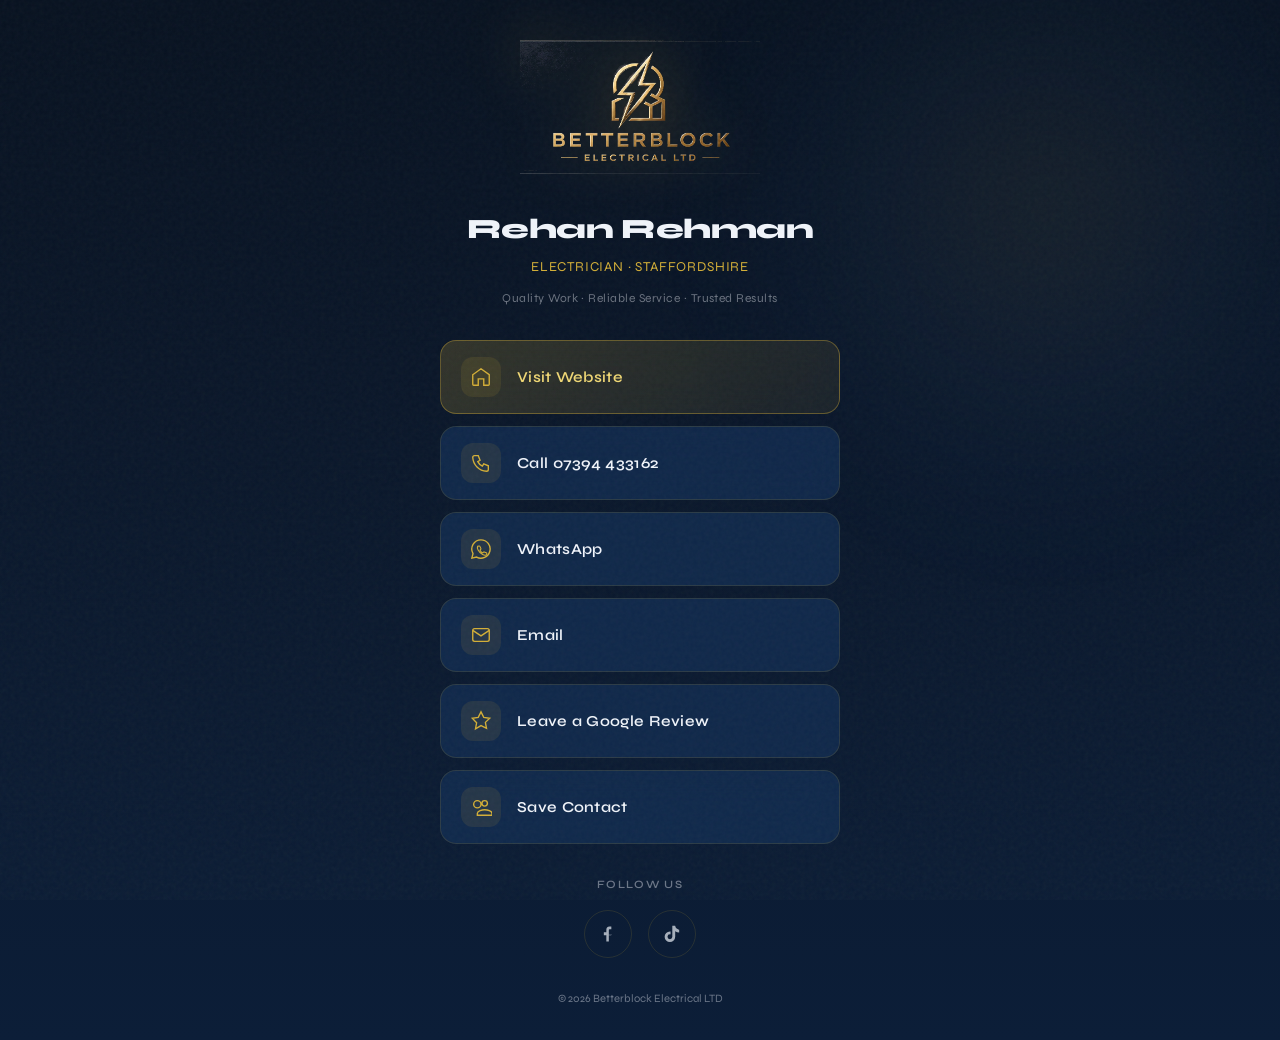
==== commit a2cb24ef: "Polish homepage layout, mobile header, and visual details. White/dark sections, light-bulb backgroun" ====
--- a/links/index.html
+++ b/links/index.html
@@ -10,7 +10,10 @@
   <link href="https://fonts.googleapis.com/css2?family=Instrument+Serif:ital@0;1&family=Syne:wght@400;500;600;700;800&display=swap" rel="stylesheet">
   <link rel="stylesheet" href="../css/styles.css">
   <link rel="stylesheet" href="../css/links.css">
-  <link rel="icon" href="../assets/logo-icon.png" type="image/png">
+  <link rel="icon" href="../assets/favicon.ico" sizes="48x48">
+  <link rel="icon" href="../assets/favicon-32x32.png" type="image/png" sizes="32x32">
+  <link rel="icon" href="../assets/favicon-16x16.png" type="image/png" sizes="16x16">
+  <link rel="apple-touch-icon" href="../assets/apple-touch-icon.png">
 </head>
 <body class="links-page">
   <div class="grain" aria-hidden="true"></div>
@@ -71,14 +74,11 @@
     <div class="links-social">
       <p class="links-social-label">Follow us</p>
       <div class="social-row">
+        <a href="#" class="social-btn" aria-label="Facebook" data-placeholder="Add Facebook URL">
+          <svg width="20" height="20" viewBox="0 0 24 24" fill="currentColor" aria-hidden="true"><path d="M13 10V7.5c0-.8.2-1.3 1.3-1.3H16V3h-2.2C11.1 3 10 4.9 10 7v3H7v3.5h3V21h3v-7.5h2.5L17 13h-4z"/></svg>
+        </a>
         <a href="#" class="social-btn" aria-label="TikTok" data-placeholder="Add TikTok URL">
           <svg width="20" height="20" viewBox="0 0 24 24" fill="currentColor" aria-hidden="true"><path d="M19.59 6.69a4.83 4.83 0 01-3.77-4.25V2h-3.45v13.67a2.89 2.89 0 01-2.88 2.5 2.89 2.89 0 01-2.89-2.89 2.89 2.89 0 012.89-2.89c.28 0 .54.04.79.1v-3.5a6.37 6.37 0 00-.79-.05 6.34 6.34 0 00-6.34 6.34 6.34 6.34 0 006.34 6.34 6.34 6.34 0 006.34-6.34V8.69a8.18 8.18 0 004.78 1.52V6.76a4.85 4.85 0 01-1.01-.07z"/></svg>
-        </a>
-        <a href="#" class="social-btn" aria-label="Instagram" data-placeholder="Add Instagram URL">
-          <svg width="20" height="20" viewBox="0 0 24 24" fill="none" aria-hidden="true"><rect x="3" y="3" width="18" height="18" rx="5" stroke="currentColor" stroke-width="1.5"/><circle cx="12" cy="12" r="4" stroke="currentColor" stroke-width="1.5"/><circle cx="17.5" cy="6.5" r="1" fill="currentColor"/></svg>
-        </a>
-        <a href="#" class="social-btn" aria-label="Facebook" data-placeholder="Add Facebook URL">
-          <svg width="20" height="20" viewBox="0 0 24 24" fill="currentColor" aria-hidden="true"><path d="M13 10V7.5c0-.8.2-1.3 1.3-1.3H16V3h-2.2C11.1 3 10 4.9 10 7v3H7v3.5h3V21h3v-7.5h2.5L17 13h-4z"/></svg>
         </a>
       </div>
     </div>
--- a/css/styles.css
+++ b/css/styles.css
@@ -24,13 +24,22 @@
   --border: rgba(212, 175, 55, 0.14);
   --border-hover: rgba(212, 175, 55, 0.38);
 
+  --bg-white: #f8fafc;
+  --bg-white-soft: #eef2f8;
+  --text-on-light: #0a1628;
+  --text-secondary-light: rgba(10, 22, 40, 0.72);
+  --text-muted-light: rgba(10, 22, 40, 0.48);
+  --border-on-light: rgba(10, 22, 40, 0.1);
+  --border-on-light-hover: rgba(10, 22, 40, 0.18);
+  --card-on-light: rgba(255, 255, 255, 0.92);
+
   --font-display: 'Syne', system-ui, sans-serif;
   --font-serif: 'Instrument Serif', Georgia, serif;
 
   --ease-out-expo: cubic-bezier(0.16, 1, 0.3, 1);
   --ease-in-out: cubic-bezier(0.65, 0, 0.35, 1);
 
-  --header-h: 88px;
+  --header-h: 100px;
   --section-pad: clamp(4rem, 10vw, 8rem);
   --container: min(900px, calc(100% - 2.5rem));
 }
@@ -134,6 +143,132 @@
   background: linear-gradient(180deg, var(--bg-lit) 0%, var(--bg-surface) 100%);
   border-top: 1px solid rgba(212, 175, 55, 0.08);
   border-bottom: 1px solid rgba(212, 175, 55, 0.08);
+}
+
+.section-light {
+  position: relative;
+  background: linear-gradient(180deg, #ffffff 0%, var(--bg-white) 45%, var(--bg-white-soft) 100%);
+  border-top: 1px solid var(--border-on-light);
+  border-bottom: 1px solid var(--border-on-light);
+  color: var(--text-on-light);
+}
+
+.section-light .section-desc,
+.section-light .about-bio,
+.section-light .areas-note,
+.section-light .contact-copy p {
+  color: var(--text-secondary-light);
+}
+
+.section-light .section-tag {
+  color: var(--gold-dark);
+}
+
+.section-light .section-title {
+  color: var(--text-on-light);
+}
+
+.section-light .section-title em {
+  color: var(--gold-dark);
+}
+
+.section-light .service-card {
+  background: var(--card-on-light);
+  border-color: var(--border-on-light);
+  box-shadow: 0 4px 24px rgba(10, 22, 40, 0.06);
+}
+
+.section-light .service-card:hover {
+  border-color: var(--border-on-light-hover);
+  box-shadow: 0 8px 32px rgba(10, 22, 40, 0.1);
+}
+
+.section-light .service-card h3 {
+  color: var(--text-on-light);
+}
+
+.section-light .service-card p {
+  color: var(--text-secondary-light);
+}
+
+.section-light .card-link {
+  color: var(--gold-dark);
+}
+
+.section-light .areas-grid span {
+  background: var(--card-on-light);
+  border-color: var(--border-on-light);
+  color: var(--text-on-light);
+}
+
+.section-light .areas-grid span:hover {
+  border-color: var(--gold);
+  background: #fff;
+}
+
+.section-light .areas-map-label {
+  color: var(--gold-dark);
+}
+
+.section-light .about-frame {
+  background: linear-gradient(145deg, #ffffff, var(--bg-white-soft));
+  border-color: var(--border-on-light);
+  box-shadow: 0 20px 60px rgba(10, 22, 40, 0.1);
+}
+
+.section-light .about-brand-card {
+  box-shadow:
+    0 28px 80px rgba(10, 22, 40, 0.22),
+    0 0 0 1px rgba(255, 255, 255, 0.05) inset,
+    0 0 80px rgba(212, 175, 55, 0.12);
+}
+
+.section-light .contact-method {
+  background: var(--card-on-light);
+  border-color: var(--border-on-light);
+}
+
+.section-light .contact-method:hover {
+  border-color: var(--gold);
+}
+
+.section-light .cm-label {
+  color: var(--text-muted-light);
+}
+
+.section-light .cm-value {
+  color: var(--text-on-light);
+}
+
+.section-light .contact-extra {
+  background: var(--card-on-light);
+  border-color: var(--border-on-light);
+}
+
+.section-light .contact-extra strong {
+  color: var(--text-on-light);
+}
+
+.section-light .contact-extra span {
+  color: var(--text-secondary-light);
+}
+
+.section-light .contact-card-link {
+  border-color: var(--border-on-light);
+  color: var(--gold-dark);
+}
+
+.section-light .contact-bg-text {
+  color: rgba(10, 22, 40, 0.05);
+  font-size: clamp(3rem, 10vw, 6.5rem);
+  letter-spacing: 0.06em;
+}
+
+@media (max-width: 699px) {
+  .section-light .contact-bg-text {
+    font-size: clamp(2rem, 6.5vw, 3rem);
+    letter-spacing: 0.03em;
+  }
 }
 
 .section-glow {
@@ -232,7 +367,7 @@
   display: flex;
   align-items: center;
   justify-content: center;
-  padding: 0.75rem 3.5rem 0.75rem 1.25rem;
+  padding: 0.75rem 1.25rem;
   background: rgba(10, 22, 40, 0.88);
   backdrop-filter: blur(20px) saturate(1.2);
   border-bottom: 1px solid var(--border);
@@ -246,6 +381,36 @@
   gap: 0.65rem;
   width: 100%;
   max-width: var(--container);
+}
+
+@media (max-width: 899px) {
+  .site-header {
+    display: grid;
+    grid-template-columns: minmax(0, 1fr) 44px;
+    align-items: center;
+    gap: 0.65rem;
+    padding: 0.65rem 1rem;
+  }
+
+  .menu-toggle {
+    position: relative;
+    right: auto;
+    top: auto;
+    transform: none;
+    grid-column: 2;
+    grid-row: 1;
+    justify-self: end;
+  }
+
+  .header-center {
+    grid-column: 1;
+    grid-row: 1;
+    max-width: none;
+    width: 100%;
+    min-width: 0;
+    align-items: flex-start;
+    gap: 0;
+  }
 }
 
 @media (min-width: 900px) {
@@ -268,8 +433,8 @@
 }
 
 .logo-mark {
-  width: 40px;
-  height: 40px;
+  width: 60px;
+  height: 60px;
   object-fit: contain;
   filter: drop-shadow(0 0 10px var(--gold-glow));
 }
@@ -277,22 +442,32 @@
 .logo-text {
   display: flex;
   flex-direction: column;
-  line-height: 1.15;
+  line-height: 1.12;
 }
 
 .logo-name {
-  font-size: 0.85rem;
-  font-weight: 700;
-  letter-spacing: 0.06em;
+  font-size: 1.2rem;
+  font-weight: 800;
+  letter-spacing: 0.07em;
   text-transform: uppercase;
 }
 
 .logo-sub {
-  font-size: 0.6rem;
-  font-weight: 500;
-  letter-spacing: 0.2em;
+  font-size: 0.78rem;
+  font-weight: 600;
+  letter-spacing: 0.18em;
   text-transform: uppercase;
   color: var(--gold);
+}
+
+@media (max-width: 899px) {
+  .logo-link {
+    gap: 0.5rem;
+  }
+
+  .logo-text {
+    margin-left: -0.35rem;
+  }
 }
 
 .nav-desktop {
@@ -710,8 +885,19 @@
   align-items: center;
   justify-content: center;
   text-align: center;
-  padding: calc(var(--header-h) + 2rem) 1.25rem 4rem;
+  padding: calc(var(--header-h) + 1.5rem) 1.25rem 2rem;
   overflow: hidden;
+}
+
+@media (max-width: 899px) {
+  .hero {
+    min-height: auto;
+    padding-bottom: 1.5rem;
+  }
+
+  .hero-visual {
+    margin-top: 1.25rem;
+  }
 }
 
 .hero-grid {
@@ -929,9 +1115,9 @@
   position: relative;
   z-index: 1;
   width: 100%;
-  max-width: 380px;
+  max-width: 280px;
   aspect-ratio: 1;
-  margin: 2rem auto 0;
+  margin: 1.5rem auto 0;
 }
 
 .logo-hero {
@@ -940,24 +1126,39 @@
   left: 50%;
   transform: translate(-50%, -50%);
   z-index: 3;
+  width: 78%;
 }
 
 .logo-hero img {
-  width: clamp(200px, 28vw, 320px);
+  width: 100%;
   height: auto;
   filter: drop-shadow(0 0 50px var(--gold-glow));
 }
 
-.logo-shimmer {
+.hero-orbit-tool {
   position: absolute;
-  inset: -20%;
-  background: conic-gradient(from 0deg, transparent, rgba(212,175,55,0.15), transparent);
-  animation: shimmer-spin 8s linear infinite;
+  inset: -6%;
+  animation: orbit-spin 6s linear infinite;
   pointer-events: none;
 }
 
-@keyframes shimmer-spin {
+.orbit-screwdriver {
+  position: absolute;
+  top: 0;
+  left: 50%;
+  width: clamp(28px, 7vw, 40px);
+  height: auto;
+  transform: translateX(-50%);
+  filter: drop-shadow(0 0 12px var(--gold-glow));
+  animation: screwdriver-spin 2s linear infinite;
+}
+
+@keyframes orbit-spin {
   to { transform: rotate(360deg); }
+}
+
+@keyframes screwdriver-spin {
+  to { transform: translateX(-50%) rotate(360deg); }
 }
 
 .visual-ring {
@@ -969,8 +1170,8 @@
   transform: translate(-50%, -50%);
 }
 
-.ring-1 { width: 60%; height: 60%; animation: ring-pulse 4s ease-in-out infinite; }
-.ring-2 { width: 80%; height: 80%; animation: ring-pulse 4s ease-in-out infinite 0.5s; }
+.ring-1 { width: 72%; height: 72%; animation: ring-pulse 4s ease-in-out infinite; }
+.ring-2 { width: 86%; height: 86%; animation: ring-pulse 4s ease-in-out infinite 0.5s; }
 .ring-3 { width: 100%; height: 100%; animation: ring-pulse 4s ease-in-out infinite 1s; }
 
 @keyframes ring-pulse {
@@ -1004,7 +1205,11 @@
 
 @media (max-width: 600px) {
   .floating-card { display: none; }
-  .hero-visual { max-width: 280px; }
+  .hero-visual { max-width: 240px; }
+}
+
+@media (min-width: 900px) {
+  .hero-visual { max-width: 300px; }
 }
 
 @keyframes float {
@@ -1055,7 +1260,7 @@
   display: flex;
   gap: 2rem;
   white-space: nowrap;
-  animation: marquee 30s linear infinite;
+  animation: marquee 14s linear infinite;
   font-size: 0.8rem;
   font-weight: 600;
   letter-spacing: 0.15em;
@@ -1078,9 +1283,13 @@
   position: relative;
   z-index: 2;
   padding: var(--section-pad) 1.25rem;
-  max-width: var(--container);
+  width: 100%;
+  text-align: center;
+}
+
+.services-inner {
+  max-width: min(1100px, calc(100% - 2.5rem));
   margin: 0 auto;
-  text-align: center;
 }
 
 .section-header {
@@ -1132,9 +1341,15 @@
 
 @media (min-width: 700px) {
   .services-grid {
-    max-width: var(--container);
+    max-width: 100%;
     grid-template-columns: repeat(2, 1fr);
     gap: 0.85rem;
+  }
+}
+
+@media (min-width: 1000px) {
+  .services-grid {
+    grid-template-columns: repeat(3, 1fr);
   }
 }
 
@@ -1272,6 +1487,9 @@
   position: relative;
   z-index: 2;
   padding: var(--section-pad) 1.25rem;
+}
+
+.about-strip:not(.section-light) {
   background: var(--bg-surface);
   border-top: 1px solid var(--border);
   border-bottom: 1px solid var(--border);
@@ -1305,7 +1523,90 @@
 
 .about-visual {
   width: 100%;
-  max-width: min(100%, 520px);
+  max-width: min(100%, 420px);
+}
+
+.about-brand-card {
+  position: relative;
+  padding: clamp(2rem, 5vw, 2.75rem) clamp(1.5rem, 4vw, 2.25rem);
+  border-radius: 20px;
+  background: linear-gradient(155deg, #0c1a30 0%, #0a1628 45%, #081220 100%);
+  border: 1px solid rgba(212, 175, 55, 0.35);
+  box-shadow:
+    0 24px 70px rgba(10, 22, 40, 0.18),
+    0 0 0 1px rgba(255, 255, 255, 0.04) inset,
+    0 0 60px rgba(212, 175, 55, 0.08);
+  text-align: center;
+  overflow: hidden;
+}
+
+.brand-card-shine {
+  position: absolute;
+  inset: 0;
+  background: linear-gradient(125deg, transparent 40%, rgba(255, 255, 255, 0.06) 50%, transparent 60%);
+  pointer-events: none;
+}
+
+.brand-card-emblem {
+  width: clamp(100px, 28vw, 140px);
+  margin: 0 auto 1.25rem;
+  filter: drop-shadow(0 0 24px rgba(212, 175, 55, 0.45));
+}
+
+.brand-card-emblem svg {
+  width: 100%;
+  height: auto;
+  display: block;
+}
+
+.brand-card-name {
+  font-size: clamp(1.75rem, 5vw, 2.25rem);
+  font-weight: 800;
+  letter-spacing: 0.14em;
+  text-transform: uppercase;
+  color: var(--gold-light);
+  text-shadow: 0 2px 20px rgba(212, 175, 55, 0.35);
+  margin-bottom: 0.35rem;
+}
+
+.brand-card-sub {
+  font-size: clamp(0.7rem, 2vw, 0.85rem);
+  font-weight: 600;
+  letter-spacing: 0.28em;
+  text-transform: uppercase;
+  color: var(--gold);
+  margin-bottom: 1.25rem;
+}
+
+.brand-card-rule {
+  width: 72px;
+  height: 2px;
+  margin: 0 auto 1.25rem;
+  background: linear-gradient(90deg, transparent, var(--gold), transparent);
+}
+
+.brand-card-tagline {
+  font-size: clamp(0.72rem, 2vw, 0.82rem);
+  font-weight: 500;
+  letter-spacing: 0.06em;
+  color: rgba(240, 244, 250, 0.75);
+  line-height: 1.6;
+  margin-bottom: 1.5rem;
+}
+
+.brand-card-details {
+  display: flex;
+  flex-direction: column;
+  gap: 0.45rem;
+  padding-top: 1.25rem;
+  border-top: 1px solid rgba(212, 175, 55, 0.2);
+}
+
+.brand-card-details span {
+  font-size: clamp(0.78rem, 2vw, 0.88rem);
+  font-weight: 500;
+  letter-spacing: 0.04em;
+  color: rgba(240, 216, 117, 0.9);
 }
 
 .about-values li {
@@ -1319,6 +1620,11 @@
   color: var(--gold);
 }
 
+.section-light .about-values li {
+  border-color: var(--border-on-light-hover);
+  color: var(--gold-dark);
+}
+
 .about-frame {
   position: relative;
   border-radius: 16px;
@@ -1361,14 +1667,26 @@
 .contact-bg-text {
   position: absolute;
   top: 50%;
-  left: 50%;
-  transform: translate(-50%, -50%);
-  font-size: clamp(8rem, 25vw, 20rem);
+  left: 0;
+  right: 0;
+  transform: translateY(-50%);
+  font-size: clamp(3rem, 10vw, 6.5rem);
   font-weight: 800;
-  letter-spacing: -0.05em;
-  color: rgba(212, 175, 55, 0.03);
+  letter-spacing: 0.06em;
+  color: rgba(212, 175, 55, 0.04);
   pointer-events: none;
   white-space: nowrap;
+  text-align: center;
+  width: 100%;
+  padding: 0 0.5rem;
+  box-sizing: border-box;
+}
+
+@media (max-width: 699px) {
+  .contact-bg-text {
+    font-size: clamp(2rem, 6.5vw, 3rem);
+    letter-spacing: 0.03em;
+  }
 }
 
 .contact-inner {
@@ -2080,6 +2398,44 @@
   background: radial-gradient(circle at 50% 45%, rgba(240, 216, 117, 0.5), transparent 55%);
   opacity: 0;
   pointer-events: none;
+}
+
+.loader-lightning {
+  position: absolute;
+  top: 42%;
+  left: 50%;
+  width: 72px;
+  height: 144px;
+  transform: translate(-50%, -50%) scale(0);
+  opacity: 0;
+  z-index: 5;
+  pointer-events: none;
+  filter: drop-shadow(0 0 20px rgba(240, 216, 117, 0.8));
+}
+
+.loader-lightning.strike {
+  animation: lightning-strike 0.55s cubic-bezier(0.16, 1, 0.3, 1) forwards;
+}
+
+@keyframes lightning-strike {
+  0% {
+    opacity: 0;
+    transform: translate(-50%, -50%) scale(0.2) rotate(-8deg);
+  }
+  25% {
+    opacity: 1;
+    transform: translate(-50%, -50%) scale(1.15) rotate(0deg);
+    filter: drop-shadow(0 0 40px rgba(255, 255, 255, 0.9)) drop-shadow(0 0 60px rgba(240, 216, 117, 1));
+  }
+  60% {
+    opacity: 1;
+    transform: translate(-50%, -50%) scale(1) rotate(2deg);
+  }
+  100% {
+    opacity: 0;
+    transform: translate(-50%, -50%) scale(1.3) rotate(0deg);
+    filter: drop-shadow(0 0 80px rgba(240, 216, 117, 0.4));
+  }
 }
 
 .loader-flash.active {
@@ -2448,6 +2804,10 @@
 @media (prefers-reduced-motion: reduce) {
   .wire { stroke-dashoffset: 0; }
   .tool, .ws-box, .spark, .pulse-dot { opacity: 1; transform: none; animation: none !important; }
+  .hero-orbit-tool,
+  .orbit-screwdriver {
+    animation: none !important;
+  }
 }
 
 /* Scramble text cursor */
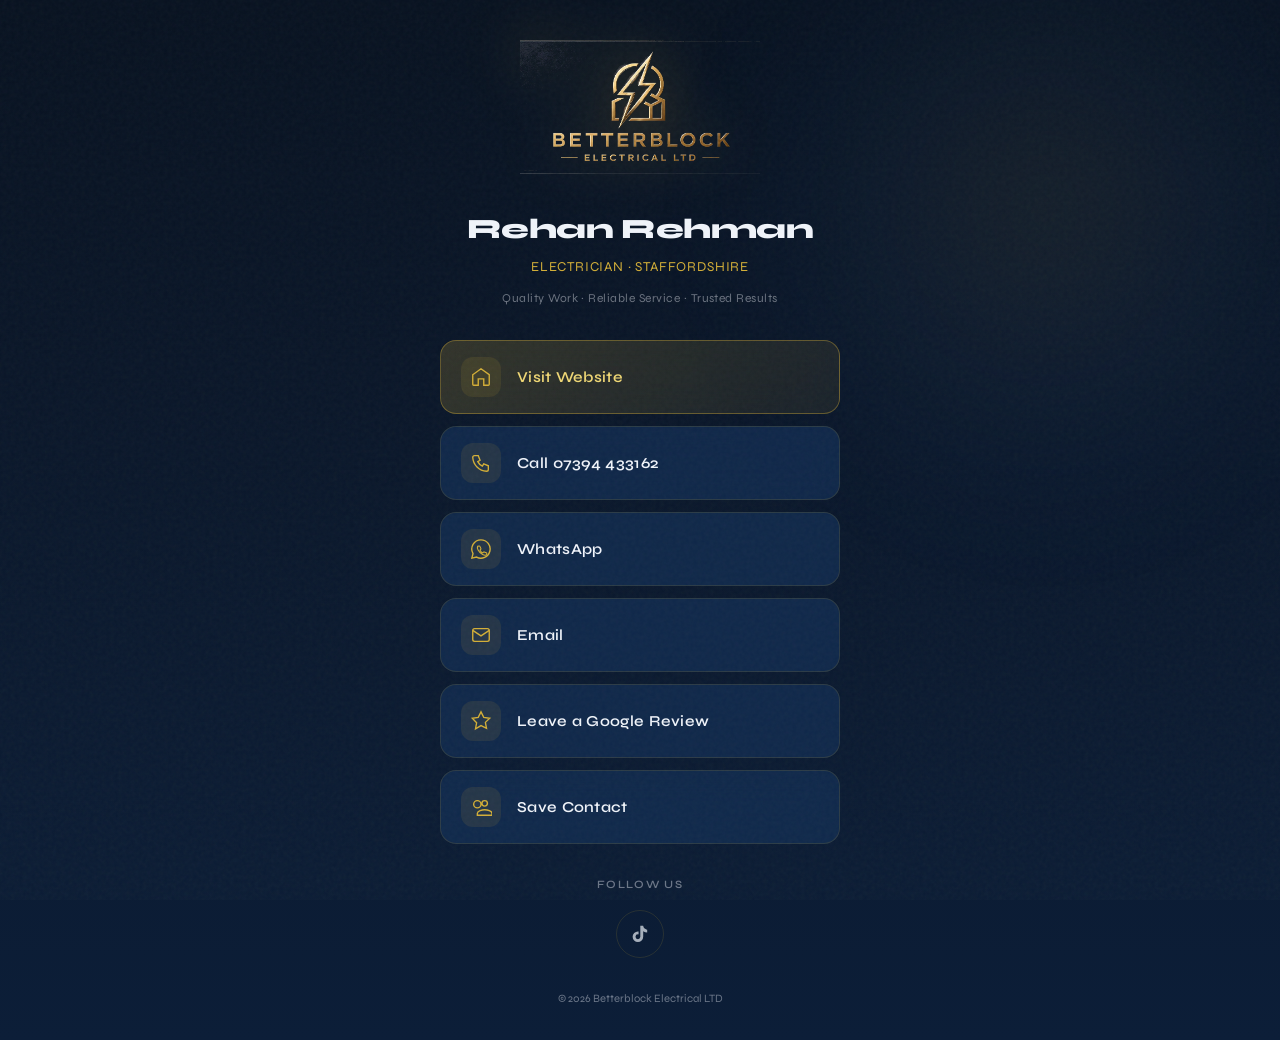
==== commit 65b28ed0: "Keep only TikTok on the digital card social links. Link the button to @betterblockelectrical and rem" ====
--- a/links/index.html
+++ b/links/index.html
@@ -74,10 +74,7 @@
     <div class="links-social">
       <p class="links-social-label">Follow us</p>
       <div class="social-row">
-        <a href="#" class="social-btn" aria-label="Facebook" data-placeholder="Add Facebook URL">
-          <svg width="20" height="20" viewBox="0 0 24 24" fill="currentColor" aria-hidden="true"><path d="M13 10V7.5c0-.8.2-1.3 1.3-1.3H16V3h-2.2C11.1 3 10 4.9 10 7v3H7v3.5h3V21h3v-7.5h2.5L17 13h-4z"/></svg>
-        </a>
-        <a href="#" class="social-btn" aria-label="TikTok" data-placeholder="Add TikTok URL">
+        <a href="https://www.tiktok.com/@betterblockelectrical" class="social-btn" aria-label="TikTok" target="_blank" rel="noopener noreferrer">
           <svg width="20" height="20" viewBox="0 0 24 24" fill="currentColor" aria-hidden="true"><path d="M19.59 6.69a4.83 4.83 0 01-3.77-4.25V2h-3.45v13.67a2.89 2.89 0 01-2.88 2.5 2.89 2.89 0 01-2.89-2.89 2.89 2.89 0 012.89-2.89c.28 0 .54.04.79.1v-3.5a6.37 6.37 0 00-.79-.05 6.34 6.34 0 00-6.34 6.34 6.34 6.34 0 006.34 6.34 6.34 6.34 0 006.34-6.34V8.69a8.18 8.18 0 004.78 1.52V6.76a4.85 4.85 0 01-1.01-.07z"/></svg>
         </a>
       </div>
--- a/css/styles.css
+++ b/css/styles.css
@@ -351,6 +351,9 @@
 #electric-canvas {
   position: fixed;
   inset: 0;
+  width: 100%;
+  height: 100vh;
+  height: 100lvh;
   z-index: 1;
   pointer-events: none;
   opacity: 1;
@@ -383,36 +386,6 @@
   max-width: var(--container);
 }
 
-@media (max-width: 899px) {
-  .site-header {
-    display: grid;
-    grid-template-columns: minmax(0, 1fr) 44px;
-    align-items: center;
-    gap: 0.65rem;
-    padding: 0.65rem 1rem;
-  }
-
-  .menu-toggle {
-    position: relative;
-    right: auto;
-    top: auto;
-    transform: none;
-    grid-column: 2;
-    grid-row: 1;
-    justify-self: end;
-  }
-
-  .header-center {
-    grid-column: 1;
-    grid-row: 1;
-    max-width: none;
-    width: 100%;
-    min-width: 0;
-    align-items: flex-start;
-    gap: 0;
-  }
-}
-
 @media (min-width: 900px) {
   .header-center {
     flex-direction: row;
@@ -458,16 +431,6 @@
   letter-spacing: 0.18em;
   text-transform: uppercase;
   color: var(--gold);
-}
-
-@media (max-width: 899px) {
-  .logo-link {
-    gap: 0.5rem;
-  }
-
-  .logo-text {
-    margin-left: -0.35rem;
-  }
 }
 
 .nav-desktop {
@@ -625,6 +588,73 @@
 
 .menu-toggle.active .menu-line:nth-child(3) {
   transform: translateY(-6.5px) rotate(-45deg);
+}
+
+@media (max-width: 899px) {
+  .site-header {
+    display: grid;
+    grid-template-columns: minmax(0, 1fr) 44px;
+    align-items: center;
+    gap: 0.5rem;
+    padding: 0.65rem 0.85rem;
+    justify-content: stretch;
+  }
+
+  .menu-toggle {
+    position: relative;
+    right: auto;
+    top: auto;
+    transform: none;
+    grid-column: 2;
+    grid-row: 1;
+    justify-self: end;
+    flex-shrink: 0;
+  }
+
+  .menu-toggle.active .menu-line:nth-child(1) {
+    transform: translateY(6.5px) rotate(45deg);
+  }
+
+  .menu-toggle.active .menu-line:nth-child(3) {
+    transform: translateY(-6.5px) rotate(-45deg);
+  }
+
+  .header-center {
+    grid-column: 1;
+    grid-row: 1;
+    min-width: 0;
+    max-width: 100%;
+    width: 100%;
+    align-items: flex-start;
+    gap: 0;
+  }
+
+  .logo-link {
+    gap: 0.45rem;
+    max-width: 100%;
+    min-width: 0;
+  }
+
+  .logo-mark {
+    width: 52px;
+    height: 52px;
+    flex-shrink: 0;
+  }
+
+  .logo-text {
+    margin-left: -0.35rem;
+    min-width: 0;
+  }
+
+  .logo-name {
+    font-size: 1rem;
+    letter-spacing: 0.05em;
+  }
+
+  .logo-sub {
+    font-size: 0.68rem;
+    letter-spacing: 0.1em;
+  }
 }
 
 .mobile-menu {
